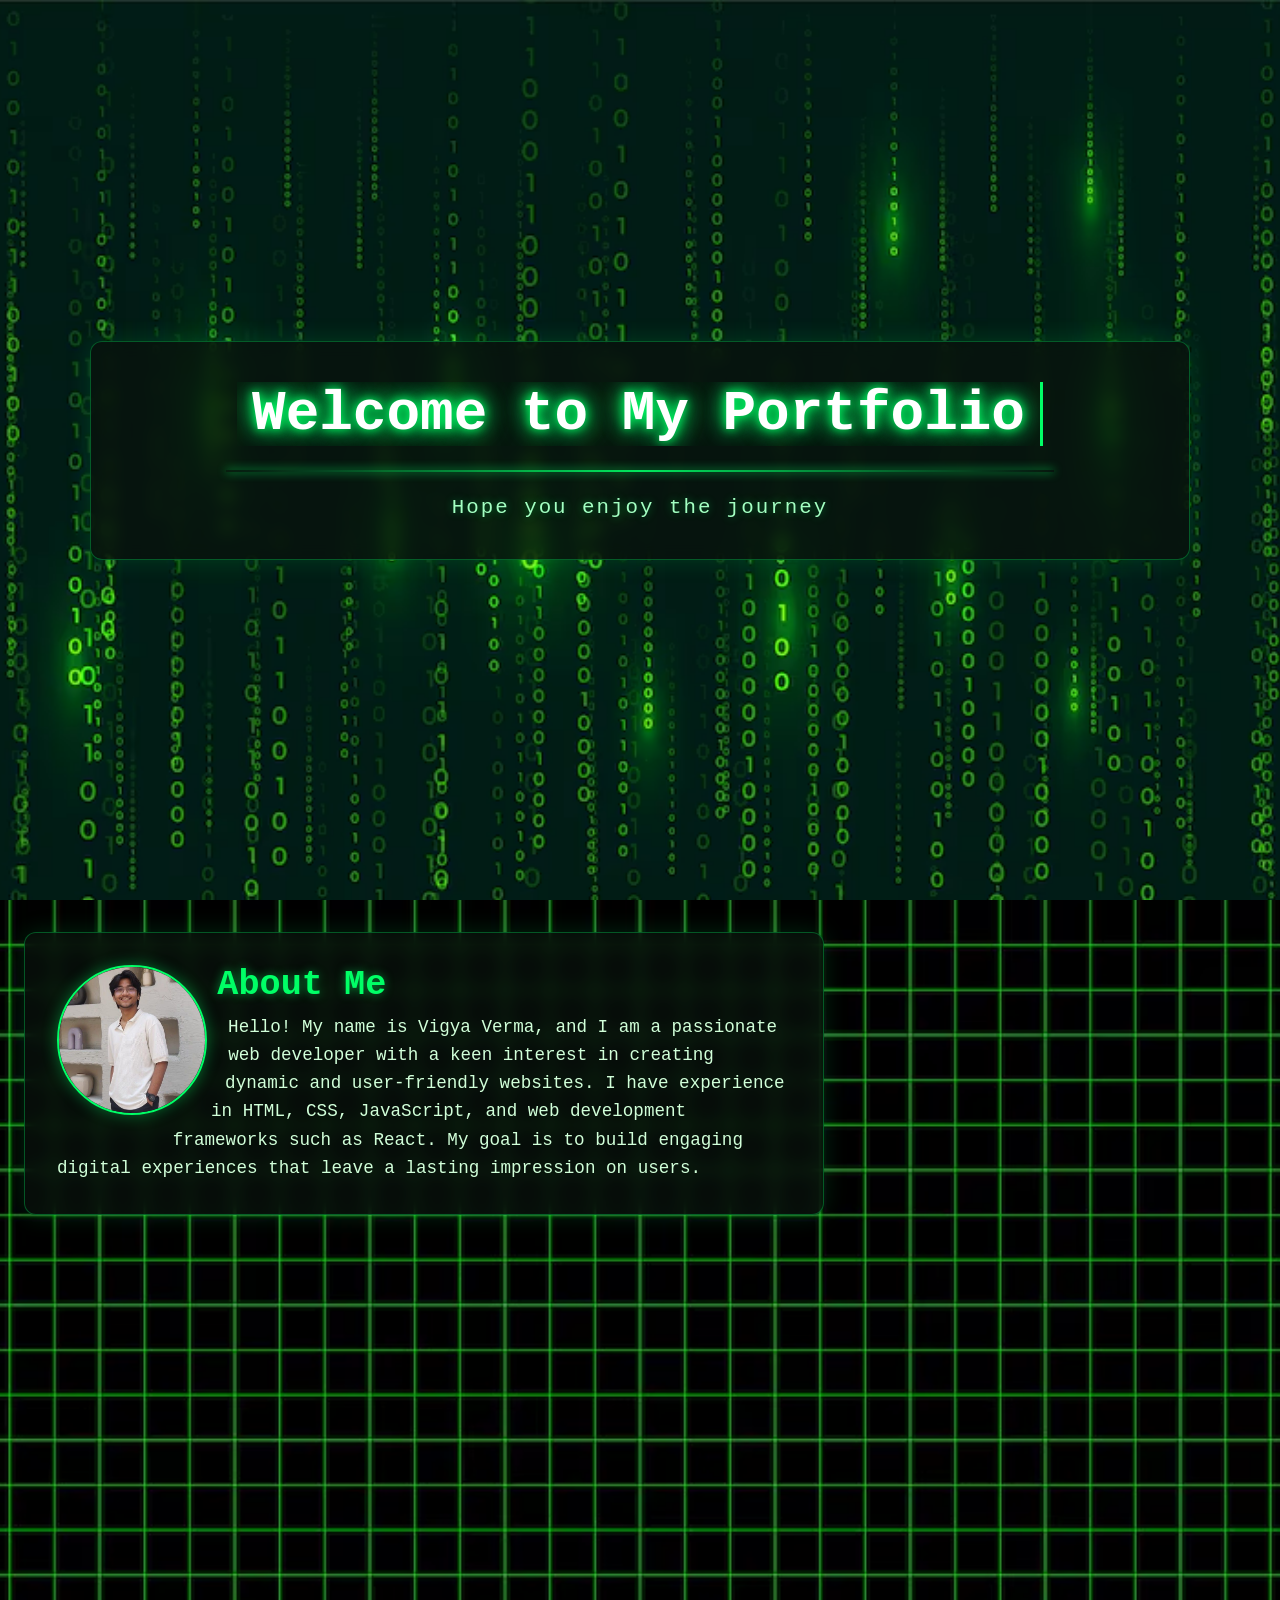
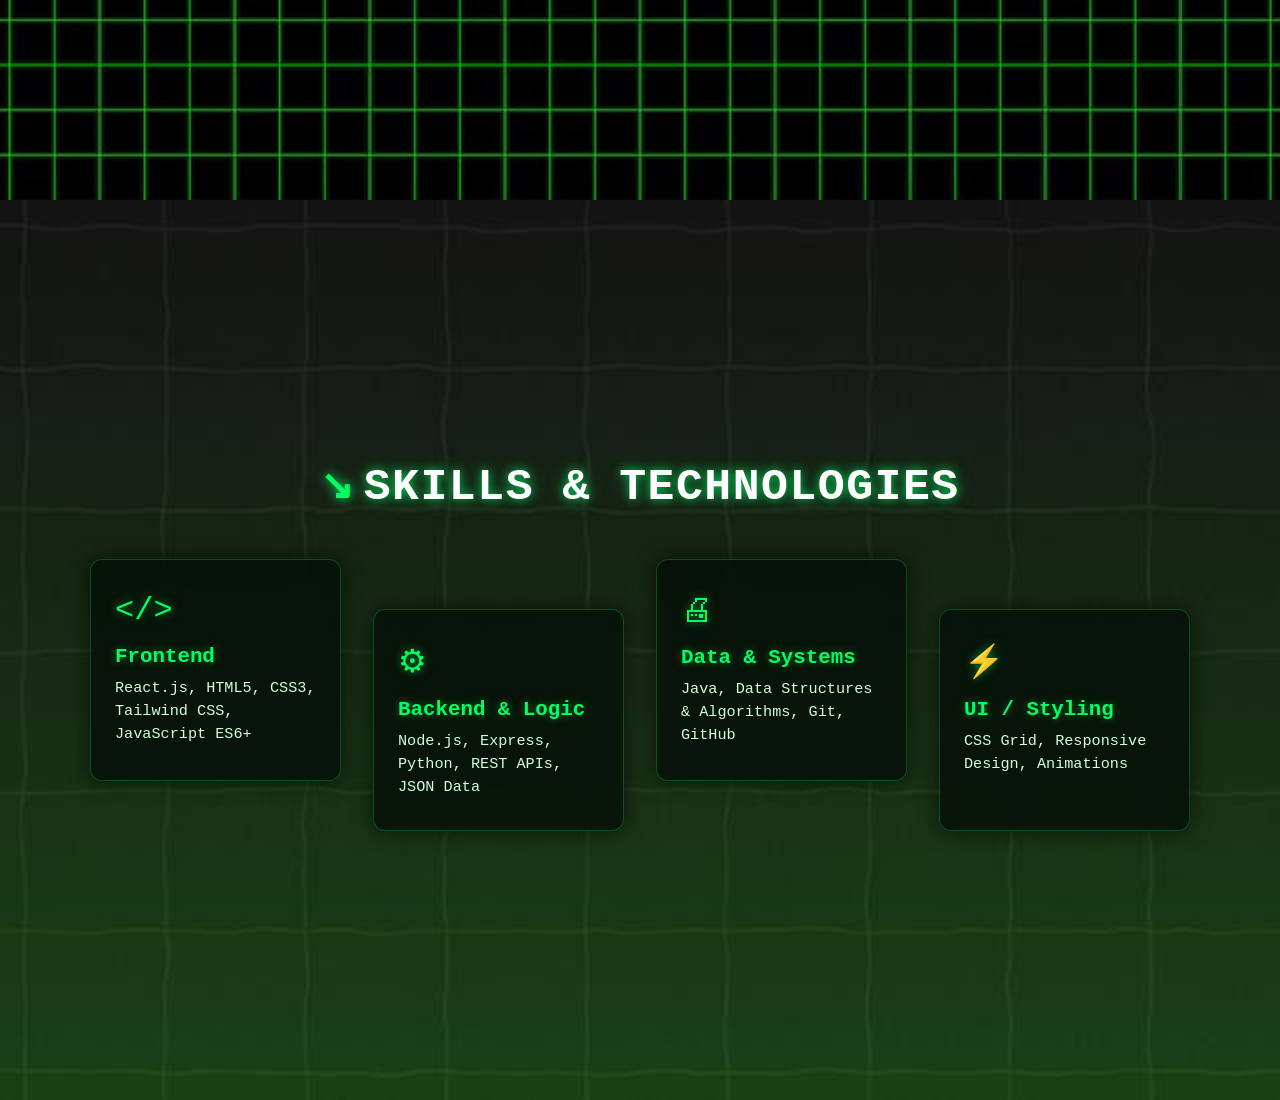
==== index.html @ 463a9dcf "Stage 1 Deploy" ====
<!doctype html>
<html lang="en">
  <head>
    <meta charset="UTF-8" />
    <meta name="viewport" content="width=device-width, initial-scale=1.0" />
    <title>My Portfolio</title>
    <link rel="stylesheet" href="portfolio.css" />
  </head>
  <body>
    <section id="start" class="hero-background">
      <div class="hero-card">
        <h1><span>Welcome to My Portfolio</span></h1>
        <div class="divider-line"></div>
        <p class="hero-subtitle">Hope you enjoy the journey</p>
      </div>
    </section>

    <section class="Intro">
      <div class="intro-card">
        <img src="profile.jpg" alt="Profile Picture" class="intro-img" />

        <div class="intro-content">
          <h2>About Me</h2>
          <p>
            Hello! My name is Vigya Verma, and I am a passionate web developer
            with a keen interest in creating dynamic and user-friendly websites.
            I have experience in HTML, CSS, JavaScript, and web development
            frameworks such as React. My goal is to build engaging digital
            experiences that leave a lasting impression on users.
          </p>
        </div>

      </div>
    </section>

    <section class="skills">
      <div class="skills-header">
        <h2 class="terminal-title">Skills & Technologies</h2>
      </div>

      <div class="skills-grid">
        <div class="skill-card card-up">
          <div class="card-icon">&lt;/&gt;</div>
          <h3>Frontend</h3>
          <p>React.js, HTML5, CSS3, Tailwind CSS, JavaScript ES6+</p>
        </div>

        <div class="skill-card card-down">
          <div class="card-icon">&#9881;</div>
          <h3>Backend & Logic</h3>
          <p>Node.js, Express, Python, REST APIs, JSON Data</p>
        </div>

        <div class="skill-card card-up">
          <div class="card-icon">&#128424;</div>
          <h3>Data & Systems</h3>
          <p>Java, Data Structures & Algorithms, Git, GitHub</p>
        </div>

        <div class="skill-card card-down">
          <div class="card-icon">&#9889;</div>
          <h3>UI / Styling</h3>
          <p>CSS Grid, Responsive Design, Animations</p>
        </div>
      </div>
    </section>
  </body>
</html>
---- portfolio.css ----
* {
  margin: 0;
  padding: 0;
  box-sizing: border-box;
}

.hero-background{
  background-image: url("bg.avif");
  background-repeat: no-repeat;
  background-position: center center;
  background-size: cover;
  width: 100%;
  min-height: 100vh;
  display: flex;
  justify-content: center; 
  align-items: center; 
  text-align: center;
  padding: 0 1.5rem;
}


.hero-card {
  font-family: 'Courier New', Courier, monospace;
  background: rgba(8, 18, 12, 0.75);
  backdrop-filter: blur(8px);
  -webkit-backdrop-filter: blur(8px);
  
  padding: 2.5rem 2rem;
  border-radius: 12px;
  border: 1px solid rgba(0, 255, 102, 0.3);
  box-shadow: 0 0 25px rgba(0, 255, 102, 0.15);

  width: 100%;
  max-width: 1100px;
  
  display: flex;
  flex-direction: column;
  align-items: center;
}


.hero-card h1 {
  font-size: clamp(1.2rem, 4.5vw, 3.5rem);
  display: flex;
  justify-content: center;
  width: 100%;
}

.hero-card h1 span {
  color: #ffffff;
  text-shadow: 
    0 0 10px #00ff66,
    0 0 20px #00ff66,
    0 0 30px #00cc55;

  display: inline-block;
  white-space: nowrap;
  overflow: hidden;
  
  width: 24ch;
  animation: type 3s steps(24) forwards,
             blink 0.75s step-end infinite;
  border-right: 3px solid #00ff66;
}

.divider-line {
  width: 80%;
  height: 2px;
  margin: 1.5rem 0;
  background: linear-gradient(
    90deg, 
    transparent, 
    rgba(0, 255, 102, 0.9), 
    transparent
  );
  box-shadow: 0 0 10px #00ff66;
}


.hero-subtitle {
  color: #a3ffc2;
  font-size: clamp(0.9rem, 2vw, 1.3rem);
  letter-spacing: 2px;
  text-shadow: 0 0 8px rgba(0, 255, 102, 0.4);
}


@keyframes type {
  from { width: 0; }
}

@keyframes blink {
  from, to { border-color: transparent; }
  50% { border-color: #00ff66; }
}

.Intro {
  width: 100%;
  min-height: 100vh;
  padding: 2rem 1.5rem;

  background-image: url("bg2.avif"); 
  background-repeat: no-repeat;
  background-position: center center;
  background-size: cover;

  display: flex;
  justify-content: flex-start; 
  align-items: flex-start;
}


.intro-card {
  font-family: 'Courier New', Courier, monospace;
  background: rgba(8, 18, 12, 0.75);
  backdrop-filter: blur(8px);
  -webkit-backdrop-filter: blur(8px);
  
  padding: 2rem;
  border-radius: 12px;
  border: 1px solid rgba(0, 255, 102, 0.3);
  box-shadow: 0 0 25px rgba(0, 255, 102, 0.15);
  
  max-width: 800px;
  width: 100%;
  color: #ffffff;


  animation: slideFromLeft linear forwards;
  animation-timeline: view();
  animation-range: entry 10% cover 40%; 
}


@keyframes slideFromLeft {
  0% {
    opacity: 0;
    transform: translateX(-100vw);
    filter: blur(6px);
  }
  100% {
    opacity: 1;
    transform: translateX(0);
    filter: blur(0);
  }
}

.intro-img {
  float: left;
  width: 150px;
  height: 150px;
  border-radius: 50%;
  object-fit: cover;
  shape-outside: circle(50%);
  margin-right: 1.5rem;
  margin-bottom: 0.8rem;

  border: 2px solid #00ff66;
  box-shadow: 0 0 15px rgba(0, 255, 102, 0.4);

  animation: popInImage linear forwards;
  animation-timeline: view();
  animation-range: entry 20% cover 45%;
}

.intro-content h2 {
  color: #00ff66;
  font-size: clamp(1.4rem, 3vw, 2.2rem);
  margin-bottom: 0.5rem;
  text-shadow: 0 0 10px rgba(0, 255, 102, 0.5);
}

.intro-content p {
  color: #d1ffd9;
  font-size: clamp(0.95rem, 1.8vw, 1.1rem);
  line-height: 1.6;
}

.intro-card::after {
  content: "";
  display: table;
  clear: both;
}

@keyframes popInImage {
  0% {
    opacity: 0;
    transform: scale(0.5) translateY(-20px);
    filter: blur(4px);
  }
  100% {
    opacity: 1;
    transform: scale(1) translateY(0);
    filter: blur(0);
  }
}


.skills {
  width: 100%;
  min-height: 100vh;
  padding: 2rem 2rem;

  background-image: url("bg3.jpg"); 
  background-repeat: no-repeat;
  background-position: center center;
  background-size: cover;

  display: flex;
  flex-direction: column;
  align-items: center;
  justify-content: center;
}


.skills-header {
  margin-bottom: 4rem;
  text-align: center;
  position: relative;
}

.terminal-title {
  font-family: 'Courier New', Courier, monospace;
  font-size: clamp(1.8rem, 4vw, 2.8rem);
  font-weight: 700;
  color: #ffffff;
  letter-spacing: 1.5px;
  text-transform: uppercase;
  margin: 0 0 0.5rem 0;

  
  text-shadow: 
    0 0 10px rgba(0, 255, 102, 0.7),
    0 0 20px rgba(0, 255, 102, 0.3);

  display: inline-flex;
  align-items: center;
  gap: 0.5rem;
}


.terminal-title::before {
  content: "\2198"; /* South East Arrow */
  color: #00ff66;
  font-size: 0.9em;
  display: inline-block;
  text-shadow: 0 0 12px #00ff66;

  animation: pulseDiagonal 2s ease-in-out infinite alternate;
}

/* Green Shell Prompt Bracket (>) */
.terminal-prompt {
  color: #00ff66;
  text-shadow: 0 0 8px #00ff66;
}

/* Blinking Terminal Underscore Cursor */
.terminal-cursor {
  color: #00ff66;
  font-weight: 900;
  animation: blinkCursor 0.8s infinite steps(2, start);
  text-shadow: 0 0 8px #00ff66;
}


.terminal-subtitle {
  font-family: 'Courier New', Courier, monospace;
  font-size: clamp(0.85rem, 1.5vw, 1rem);
  color: rgba(0, 255, 102, 0.7);
  letter-spacing: 2px;
  margin: 0;
  text-transform: uppercase;
}


@keyframes pulseDiagonal {
  0% {
    transform: translate(0, 0);
    opacity: 0.7;
  }
  100% {
    transform: translate(4px, 4px);
    opacity: 1;
    text-shadow: 0 0 16px #00ff66;
  }
}

@keyframes blinkCursor {
  0%, 100% {
    opacity: 1;
  }
  50% {
    opacity: 0;
  }
}

.skills-grid {
  display: grid;
  grid-template-columns: repeat(auto-fit, minmax(220px, 1fr));
  gap: 2rem;
  max-width: 1100px;
  width: 100%;
  padding-bottom: 2rem;
}

.skill-card {
  font-family: 'Courier New', Courier, monospace;
  background: rgba(5, 15, 8, 0.82); 
  backdrop-filter: blur(10px);

  padding: 2rem 1.5rem;
  border-radius: 12px;
  border: 1px solid rgba(0, 255, 102, 0.25);
  box-shadow: 0 0 20px rgba(0, 0, 0, 0.6);

  color: #ffffff;
  display: flex;
  flex-direction: column;
  align-items: flex-start;
  position: relative;
  overflow: hidden;

  animation: cardScrollPhase linear both;
  animation-timeline: view();
  animation-range: entry 0% exit 100%;
}

@keyframes cardScrollPhase {
  
  0% {
    opacity: 0;
    transform: scale(0.8) translateY(80px);
    filter: blur(8px);
  }
  20% {
    opacity: 1;
    transform: scale(1) translateY(0);
    filter: blur(0);
  }

  80% {
    opacity: 1;
    transform: scale(1) translateY(0);
    filter: blur(0);
  }

  
  100% {
    opacity: 0;
    transform: scale(0.85) translateY(-60px);
    filter: blur(6px);
  }
}

.card-icon {
  font-size: 2rem;
  color: #00ff66;
  margin-bottom: 1rem;
  text-shadow: 0 0 10px rgba(0, 255, 102, 0.5);
}

.skill-card h3 {
  color: #00ff66;
  font-size: 1.3rem;
  margin-bottom: 0.6rem;
  text-shadow: 0 0 8px rgba(0, 255, 102, 0.4);
}

.skill-card p {
  color: #d1ffd9;
  font-size: 0.95rem;
  line-height: 1.5;
}

@media (min-width: 768px) {
  .card-up {
    transform: translateY(-25px);
  }

  .card-down {
    transform: translateY(25px);
  }

  .skill-card.card-up:hover {
    transform: translateY(-35px) scale(1.03);
  }

  .skill-card.card-down:hover {
    transform: translateY(15px) scale(1.03);
  }
}


@media (max-width: 767px) {
  .skill-card:hover {
    transform: translateY(-8px) scale(1.02);
  }
}

.skill-card:hover {
  background: rgba(10, 26, 15, 0.92);
  border-color: #00ff66;
  box-shadow: 
    0 0 30px rgba(0, 255, 102, 0.4),
    inset 0 0 15px rgba(0, 255, 102, 0.15);
}

.skill-card::before {
  content: "";
  position: absolute;
  top: 0;
  left: 0;
  width: 100%;
  height: 3px;
  background: linear-gradient(90deg, transparent, #00ff66, transparent);
  opacity: 0;
  transition: opacity 0.4s ease;
}

.skill-card:hover::before {
  opacity: 1;
}
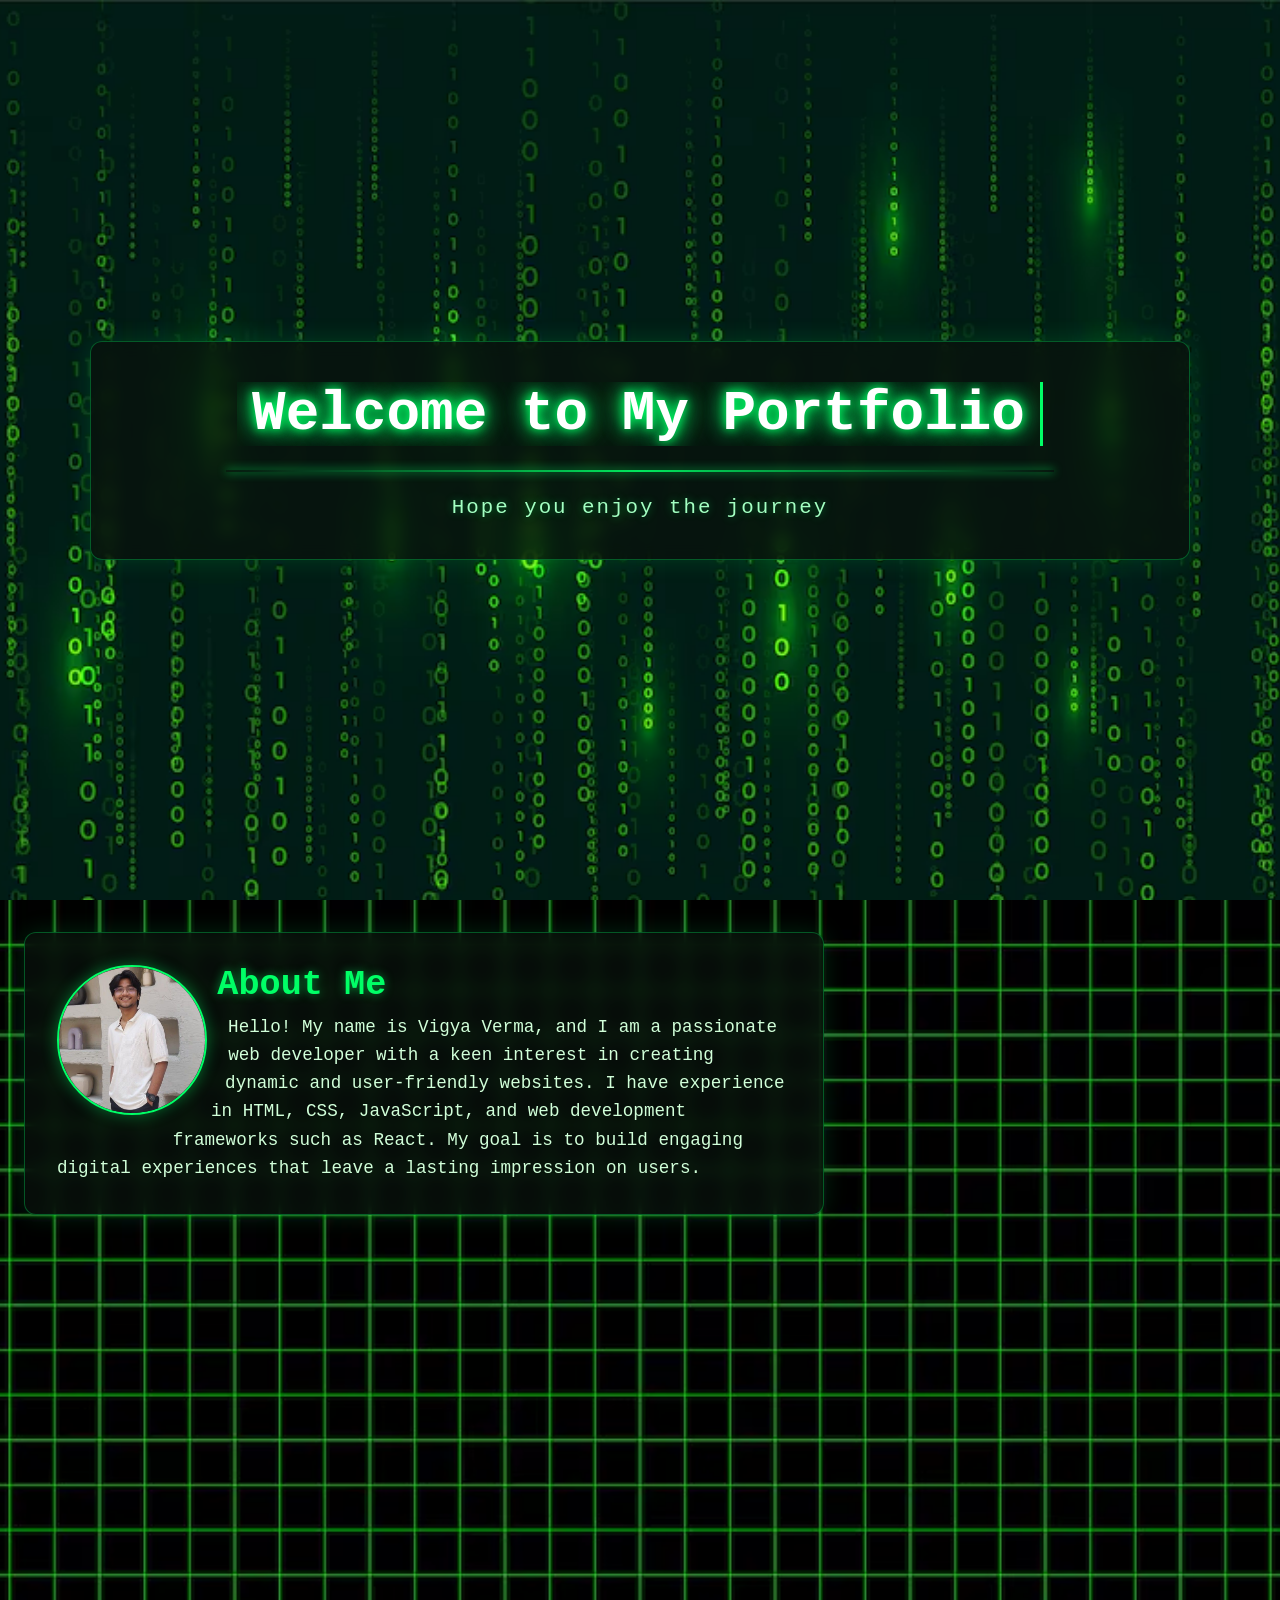
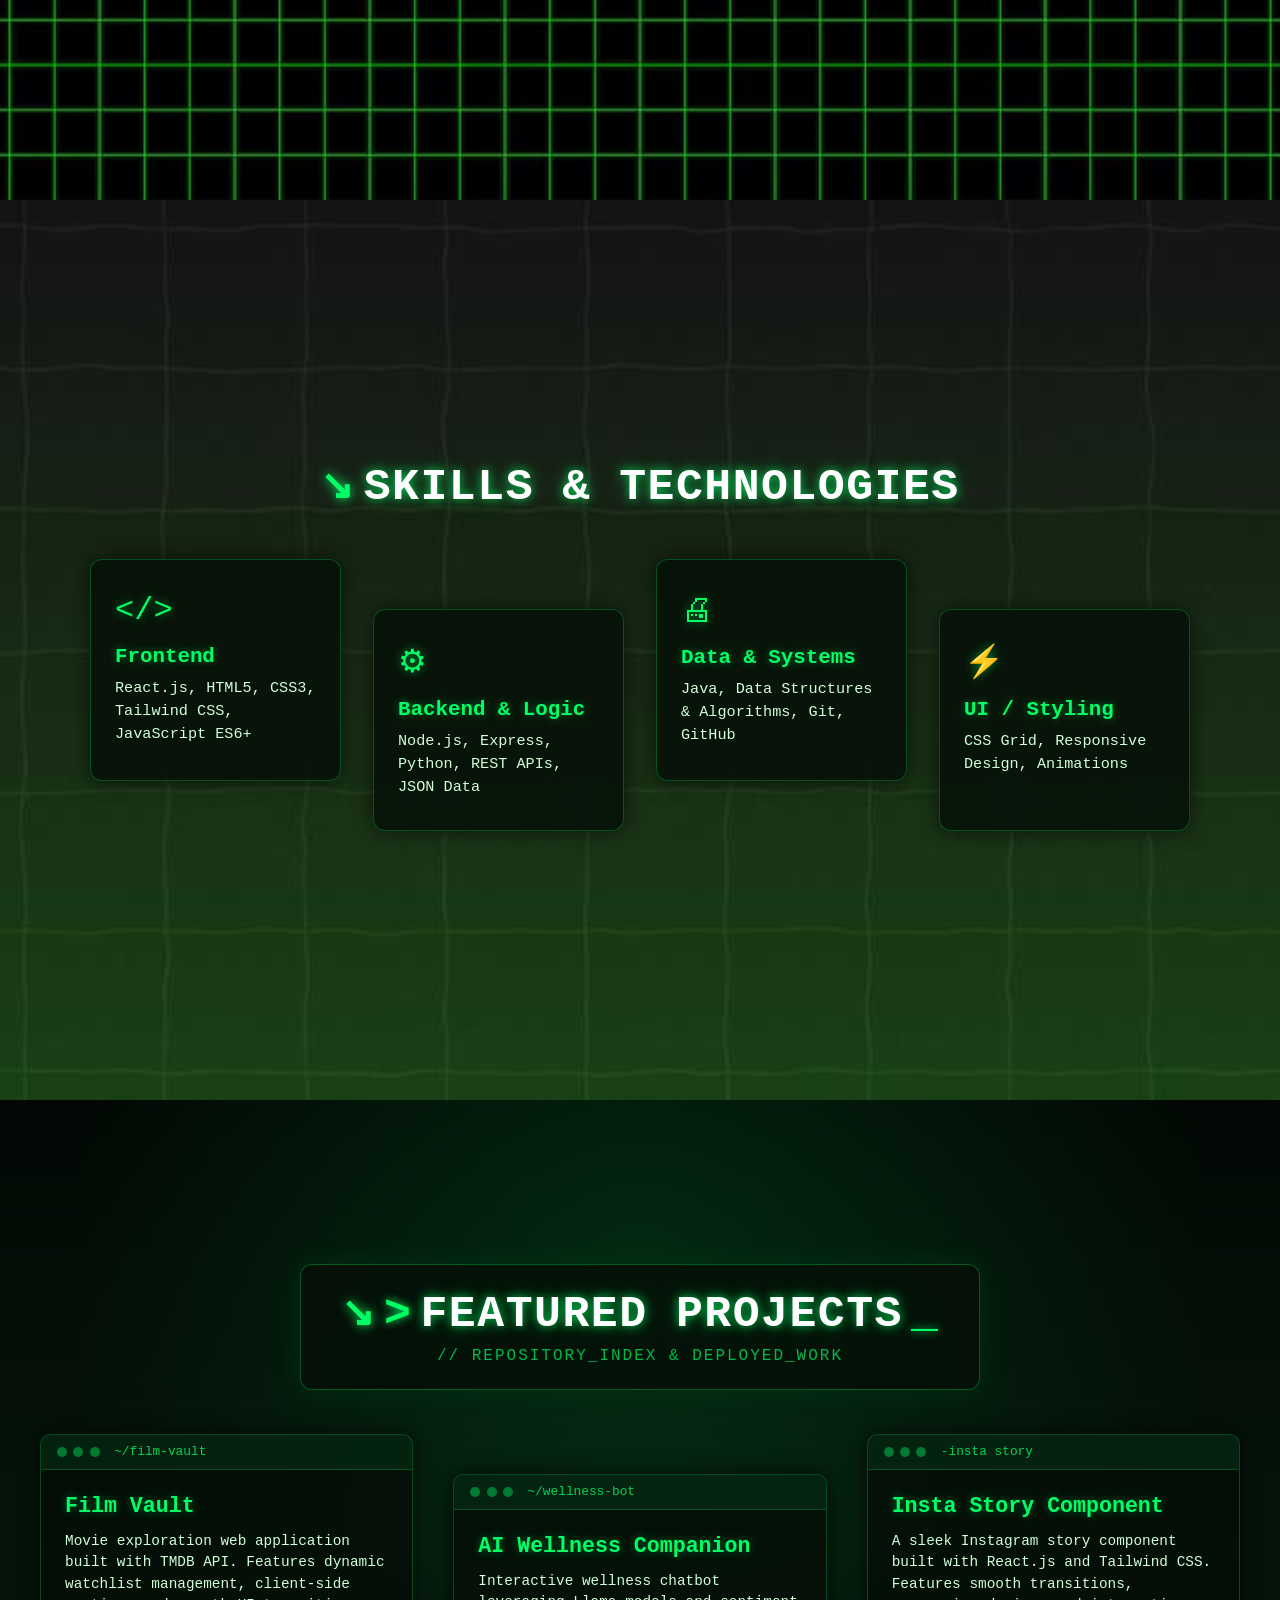
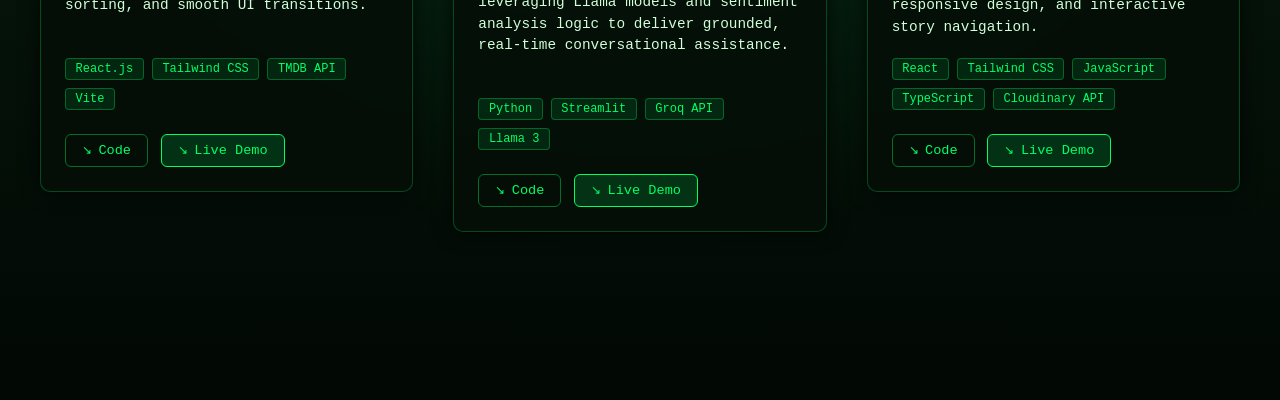
==== commit 407d5cf5: "Projects" ====
--- a/index.html
+++ b/index.html
@@ -29,7 +29,6 @@
             experiences that leave a lasting impression on users.
           </p>
         </div>
-
       </div>
     </section>
 
@@ -64,5 +63,132 @@
         </div>
       </div>
     </section>
+
+    <section class="projects">
+      <div class="projects-header">
+        <div class="projects-header-card">
+          <h2 class="terminal-title">
+            <span class="terminal-prompt">&gt;</span> Featured Projects<span
+              class="terminal-cursor"
+              >_</span
+            >
+          </h2>
+          <p class="terminal-subtitle">
+            // REPOSITORY_INDEX &amp; DEPLOYED_WORK
+          </p>
+        </div>
+      </div>
+
+      <div class="projects-grid">
+        <!-- Project 1 (Up) -->
+        <article class="project-card card-up">
+          <div class="project-header-bar">
+            <span class="project-dot"></span>
+            <span class="project-dot"></span>
+            <span class="project-dot"></span>
+            <span class="project-path">~/film-vault</span>
+          </div>
+          <div class="project-body">
+            <h3 class="project-title">Film Vault</h3>
+            <p class="project-desc">
+              Movie exploration web application built with TMDB API. Features
+              dynamic watchlist management, client-side sorting, and smooth UI
+              transitions.
+            </p>
+            <div class="project-tags">
+              <span class="tag">React.js</span>
+              <span class="tag">Tailwind CSS</span>
+              <span class="tag">TMDB API</span>
+              <span class="tag">Vite</span>
+            </div>
+            <div class="project-links">
+              <a
+                href="https://github.com/Coder240807/Film-Vault"
+                target="_blank"
+                class="project-btn"
+              >
+                <span class="btn-arrow">&searr;</span> Code
+              </a>
+              <a href=" https://film-vault-o3f7luoq0-alphas-projects-fce1fc7d.vercel.app/" target="_blank" class="project-btn primary">
+                <span class="btn-arrow">&searr;</span> Live Demo
+              </a>
+            </div>
+          </div>
+        </article>
+
+        
+        <article class="project-card card-down">
+          <div class="project-header-bar">
+            <span class="project-dot"></span>
+            <span class="project-dot"></span>
+            <span class="project-dot"></span>
+            <span class="project-path">~/wellness-bot</span>
+          </div>
+          <div class="project-body">
+            <h3 class="project-title">AI Wellness Companion</h3>
+            <p class="project-desc">
+              Interactive wellness chatbot leveraging Llama models and sentiment
+              analysis logic to deliver grounded, real-time conversational
+              assistance.
+            </p>
+            <div class="project-tags">
+              <span class="tag">Python</span>
+              <span class="tag">Streamlit</span>
+              <span class="tag">Groq API</span>
+              <span class="tag">Llama 3</span>
+            </div>
+            <div class="project-links">
+              <a
+                href="https://github.com/Coder240807"
+                target="_blank"
+                class="project-btn"
+              >
+                <span class="btn-arrow">&searr;</span> Code
+              </a>
+              <a href=" https://student-wellness-bot-app.streamlit.app/" target="_blank" class="project-btn primary">
+                <span class="btn-arrow">&searr;</span> Live Demo
+              </a>
+            </div>
+          </div>
+        </article>
+
+       
+        <article class="project-card card-up">
+          <div class="project-header-bar">
+            <span class="project-dot"></span>
+            <span class="project-dot"></span>
+            <span class="project-dot"></span>
+            <span class="project-path">-insta story </span>
+          </div>
+          <div class="project-body">
+            <h3 class="project-title">Insta Story Component</h3>
+            <p class="project-desc">
+              A sleek Instagram story component built with React.js and Tailwind
+              CSS. Features smooth transitions, responsive design, and
+              interactive story navigation.
+            </p>
+            <div class="project-tags">
+              <span class="tag">React</span>
+              <span class="tag">Tailwind CSS</span>
+              <span class="tag">JavaScript</span>
+              <span class="tag">TypeScript</span>
+              <span class="tag">Cloudinary API</span>
+            </div>
+            <div class="project-links">
+              <a
+                href="https://github.com/Coder240807/Insta-Story"
+                target="_blank"
+                class="project-btn"
+              >
+                <span class="btn-arrow">&searr;</span> Code
+              </a>
+              <a href="https://insta-story-by-vigya.vercel.app/" target="_blank" class="project-btn primary">
+                <span class="btn-arrow">&searr;</span> Live Demo
+              </a>
+            </div>
+          </div>
+        </article>
+      </div>
+    </section>
   </body>
 </html>
--- a/portfolio.css
+++ b/portfolio.css
@@ -240,7 +240,7 @@
 
 
 .terminal-title::before {
-  content: "\2198"; /* South East Arrow */
+  content: "\2198"; 
   color: #00ff66;
   font-size: 0.9em;
   display: inline-block;
@@ -249,13 +249,13 @@
   animation: pulseDiagonal 2s ease-in-out infinite alternate;
 }
 
-/* Green Shell Prompt Bracket (>) */
+
 .terminal-prompt {
   color: #00ff66;
   text-shadow: 0 0 8px #00ff66;
 }
 
-/* Blinking Terminal Underscore Cursor */
+
 .terminal-cursor {
   color: #00ff66;
   font-weight: 900;
@@ -392,7 +392,7 @@
 }
 
 
-@media (max-width: 767px) {
+@media (max-width: 768px) {
   .skill-card:hover {
     transform: translateY(-8px) scale(1.02);
   }
@@ -420,4 +420,223 @@
 
 .skill-card:hover::before {
   opacity: 1;
-}+}
+
+
+.projects {
+  width: 100%;
+  min-height: 100vh;
+  padding: 5rem 2rem 4rem 2rem;
+
+  background: 
+    radial-gradient(circle at 50% 20%, rgba(0, 255, 102, 0.12) 0%, transparent 60%),
+    linear-gradient(180deg, #020804 0%, #05140a 50%, #020804 100%);
+  
+  display: flex;
+  flex-direction: column;
+  align-items: center;
+  justify-content: center;
+}
+
+.projects-header {
+  margin-bottom: 4rem;
+  text-align: center;
+  display: flex;
+  justify-content: center;
+  width: 100%;
+}
+
+.projects-header-card {
+  font-family: 'Courier New', Courier, monospace;
+  background: rgba(5, 15, 8, 0.82); 
+  backdrop-filter: blur(10px);
+  -webkit-backdrop-filter: blur(10px);
+
+  padding: 1.5rem 2.5rem;
+  border-radius: 12px;
+  border: 1px solid rgba(0, 255, 102, 0.3);
+  box-shadow: 
+    0 0 25px rgba(0, 255, 102, 0.15),
+    0 0 20px rgba(0, 0, 0, 0.6);
+
+  display: inline-flex;
+  flex-direction: column;
+  align-items: center;
+  position: relative;
+  overflow: hidden;
+
+  /* Scroll-Driven Animation */
+  animation: headerScrollPhase linear both;
+  animation-timeline: view();
+  animation-range: entry 0% exit 100%;
+}
+
+/* --- PROJECTS GRID LAYOUT --- */
+.projects-grid {
+  display: grid;
+  grid-template-columns: repeat(auto-fit, minmax(300px, 1fr));
+  gap: 2.5rem;
+  max-width: 1200px;
+  width: 100%;
+  padding-bottom: 2.5rem;
+}
+
+/* --- PROJECT CARD BASE STYLES --- */
+.project-card {
+  font-family: 'Courier New', Courier, monospace;
+  background: rgba(5, 15, 8, 0.85);
+  backdrop-filter: blur(10px);
+  -webkit-backdrop-filter: blur(10px);
+
+  border-radius: 10px;
+  border: 1px solid rgba(0, 255, 102, 0.25);
+  box-shadow: 0 0 20px rgba(0, 0, 0, 0.7);
+
+  display: flex;
+  flex-direction: column;
+  overflow: hidden;
+
+  /* Scroll-Driven Entry/Exit Animation */
+  animation: cardScrollPhase linear both;
+  animation-timeline: view();
+  animation-range: entry 0% exit 100%;
+
+  transition: 
+    transform 0.4s cubic-bezier(0.16, 1, 0.3, 1),
+    border-color 0.4s ease,
+    box-shadow 0.4s ease;
+}
+
+/* Terminal Window Header Bar */
+.project-header-bar {
+  background: rgba(0, 255, 102, 0.08);
+  padding: 0.6rem 1rem;
+  border-bottom: 1px solid rgba(0, 255, 102, 0.2);
+  display: flex;
+  align-items: center;
+  gap: 0.4rem;
+}
+
+.project-dot {
+  width: 10px;
+  height: 10px;
+  border-radius: 50%;
+  background: rgba(0, 255, 102, 0.4);
+}
+
+.project-path {
+  margin-left: 0.5rem;
+  font-size: 0.8rem;
+  color: #00ff66;
+  opacity: 0.8;
+}
+
+/* Card Body Content */
+.project-body {
+  padding: 1.5rem;
+  display: flex;
+  flex-direction: column;
+  flex-grow: 1;
+}
+
+.project-title {
+  color: #00ff66;
+  font-size: 1.35rem;
+  margin: 0 0 0.8rem 0;
+  text-shadow: 0 0 8px rgba(0, 255, 102, 0.4);
+}
+
+.project-desc {
+  color: #d1ffd9;
+  font-size: 0.9rem;
+  line-height: 1.5;
+  margin: 0 0 1.2rem 0;
+  flex-grow: 1;
+}
+
+/* Tag Badges */
+.project-tags {
+  display: flex;
+  flex-wrap: wrap;
+  gap: 0.5rem;
+  margin-bottom: 1.5rem;
+}
+
+.tag {
+  font-size: 0.75rem;
+  padding: 0.2rem 0.6rem;
+  border-radius: 4px;
+  background: rgba(0, 255, 102, 0.1);
+  border: 1px solid rgba(0, 255, 102, 0.3);
+  color: #00ff66;
+}
+
+/* Action Buttons */
+.project-links {
+  display: flex;
+  gap: 0.8rem;
+}
+
+.project-btn {
+  text-decoration: none;
+  font-size: 0.85rem;
+  padding: 0.5rem 1rem;
+  border-radius: 6px;
+  border: 1px solid rgba(0, 255, 102, 0.4);
+  color: #00ff66;
+  background: transparent;
+  display: inline-flex;
+  align-items: center;
+  gap: 0.4rem;
+  transition: all 0.3s ease;
+}
+
+.project-btn:hover {
+  background: rgba(0, 255, 102, 0.2);
+  border-color: #00ff66;
+  box-shadow: 0 0 12px rgba(0, 255, 102, 0.4);
+  color: #ffffff;
+}
+
+.project-btn.primary {
+  background: rgba(0, 255, 102, 0.15);
+  border-color: #00ff66;
+}
+
+.project-btn.primary:hover {
+  background: #00ff66;
+  color: #050f08;
+  font-weight: 700;
+  box-shadow: 0 0 15px #00ff66;
+}
+
+.btn-arrow {
+  font-size: 0.9em;
+}
+
+/* --- STAGGERED LAYOUT & HOVER EFFECTS --- */
+@media (min-width: 768px) {
+  .projects-grid .card-up {
+    transform: translateY(-20px);
+  }
+
+  .projects-grid .card-down {
+    transform: translateY(20px);
+  }
+
+  .project-card.card-up:hover {
+    transform: translateY(-30px) scale(1.02);
+  }
+
+  .project-card.card-down:hover {
+    transform: translateY(10px) scale(1.02);
+  }
+}
+
+.project-card:hover {
+  background: rgba(10, 26, 15, 0.92);
+  border-color: #00ff66;
+  box-shadow: 
+    0 0 30px rgba(0, 255, 102, 0.35),
+    inset 0 0 15px rgba(0, 255, 102, 0.1);
+}
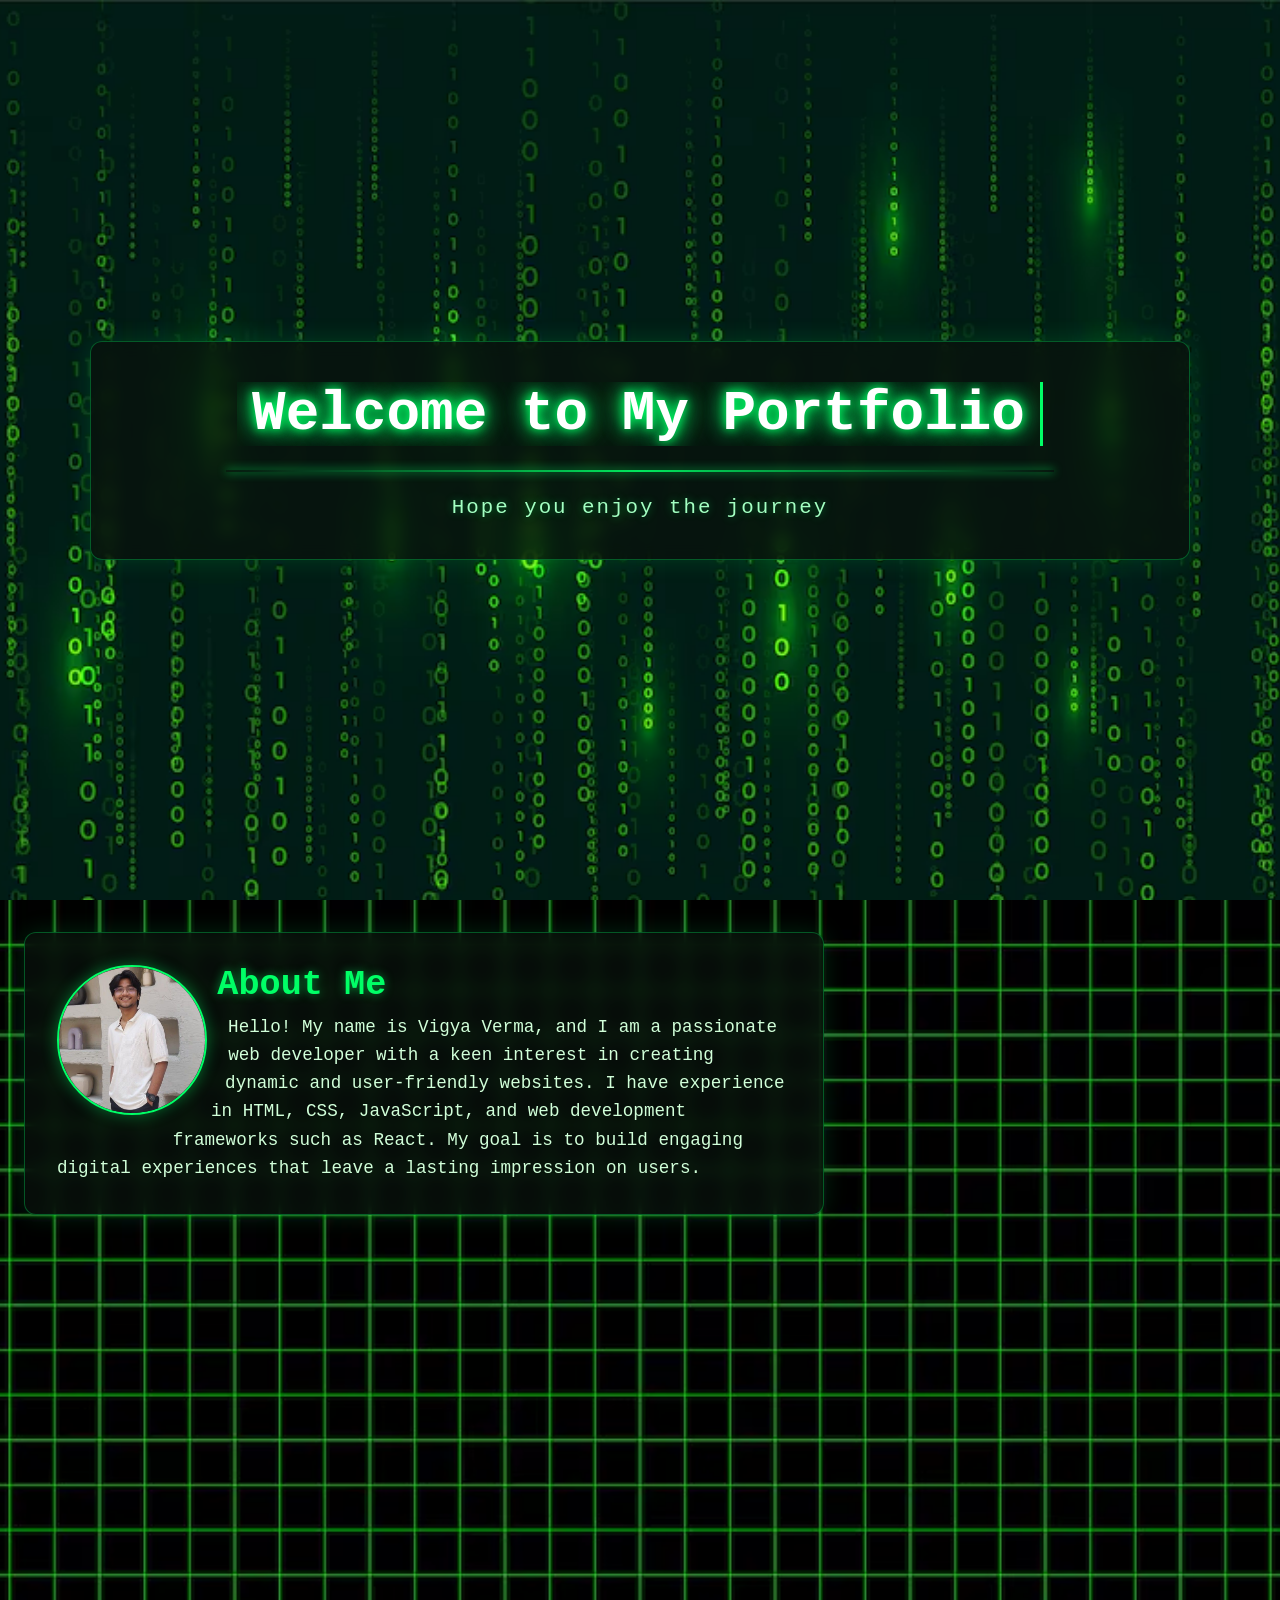
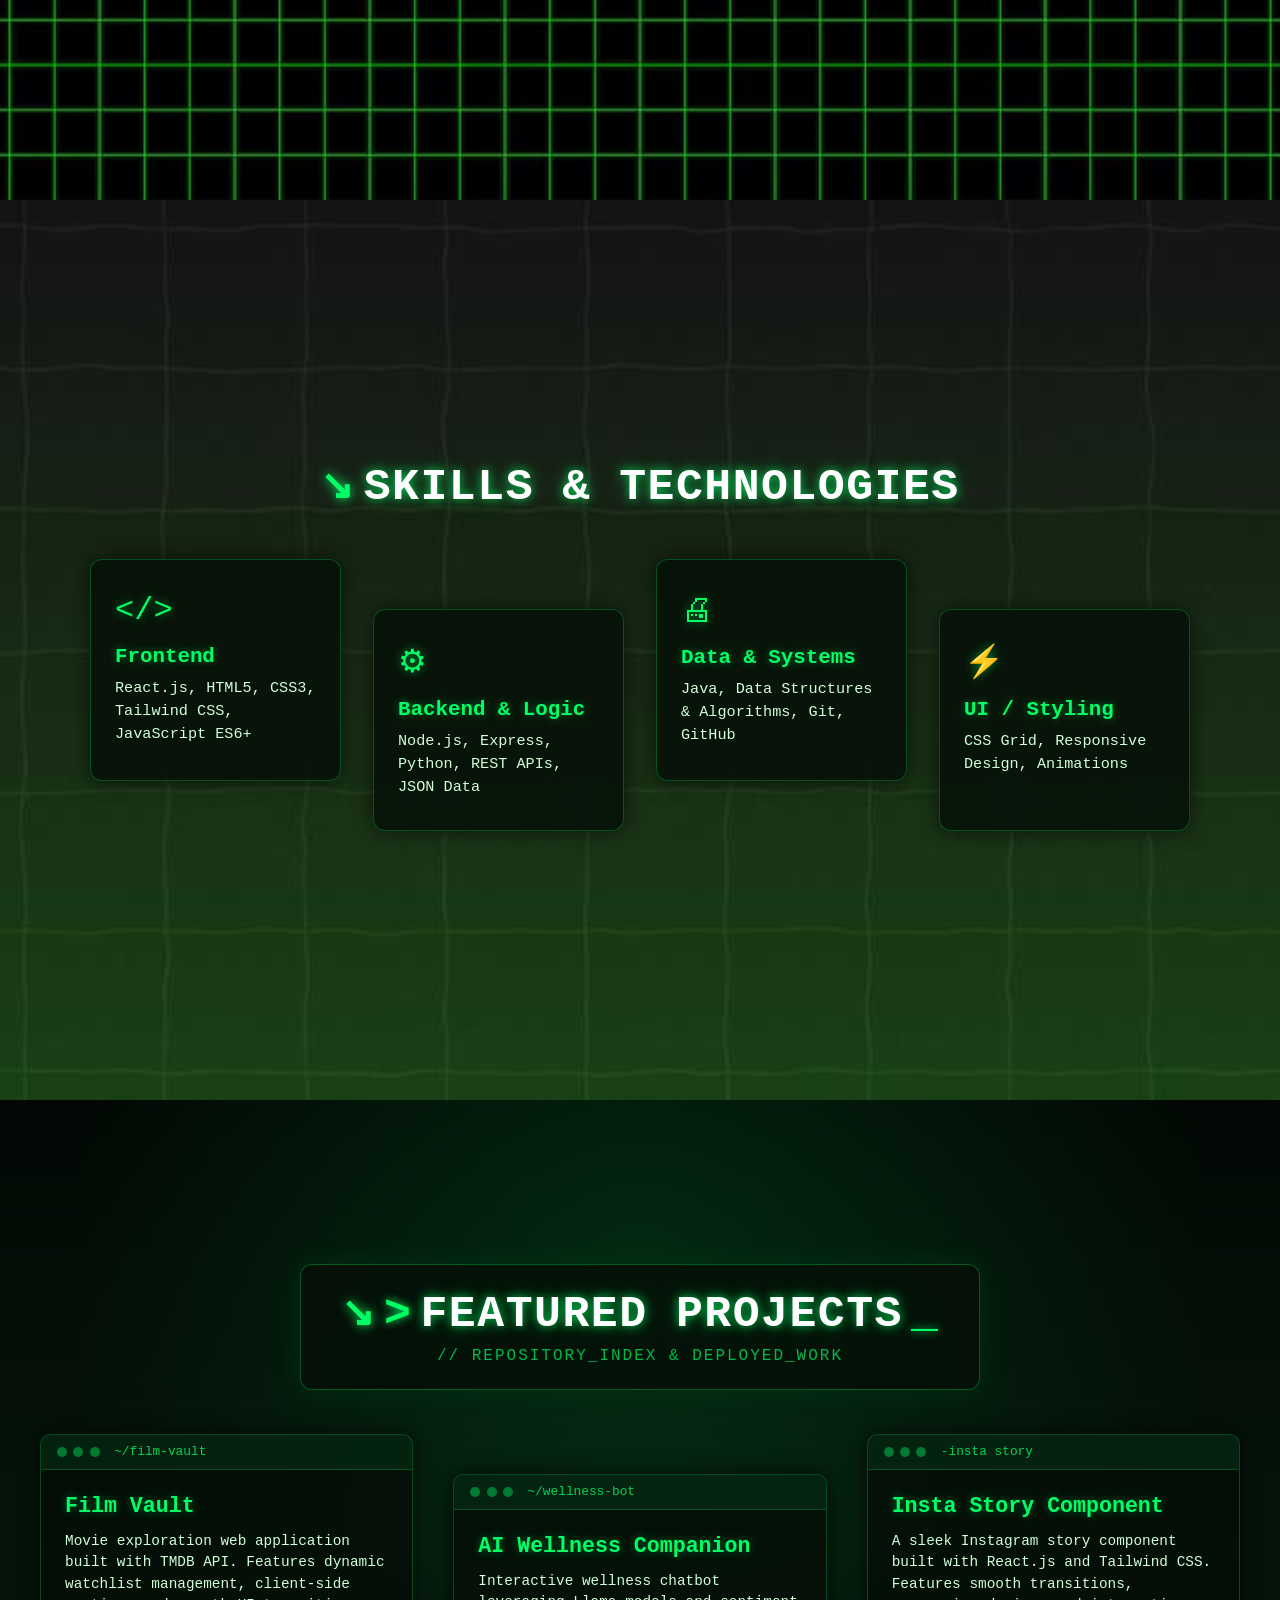
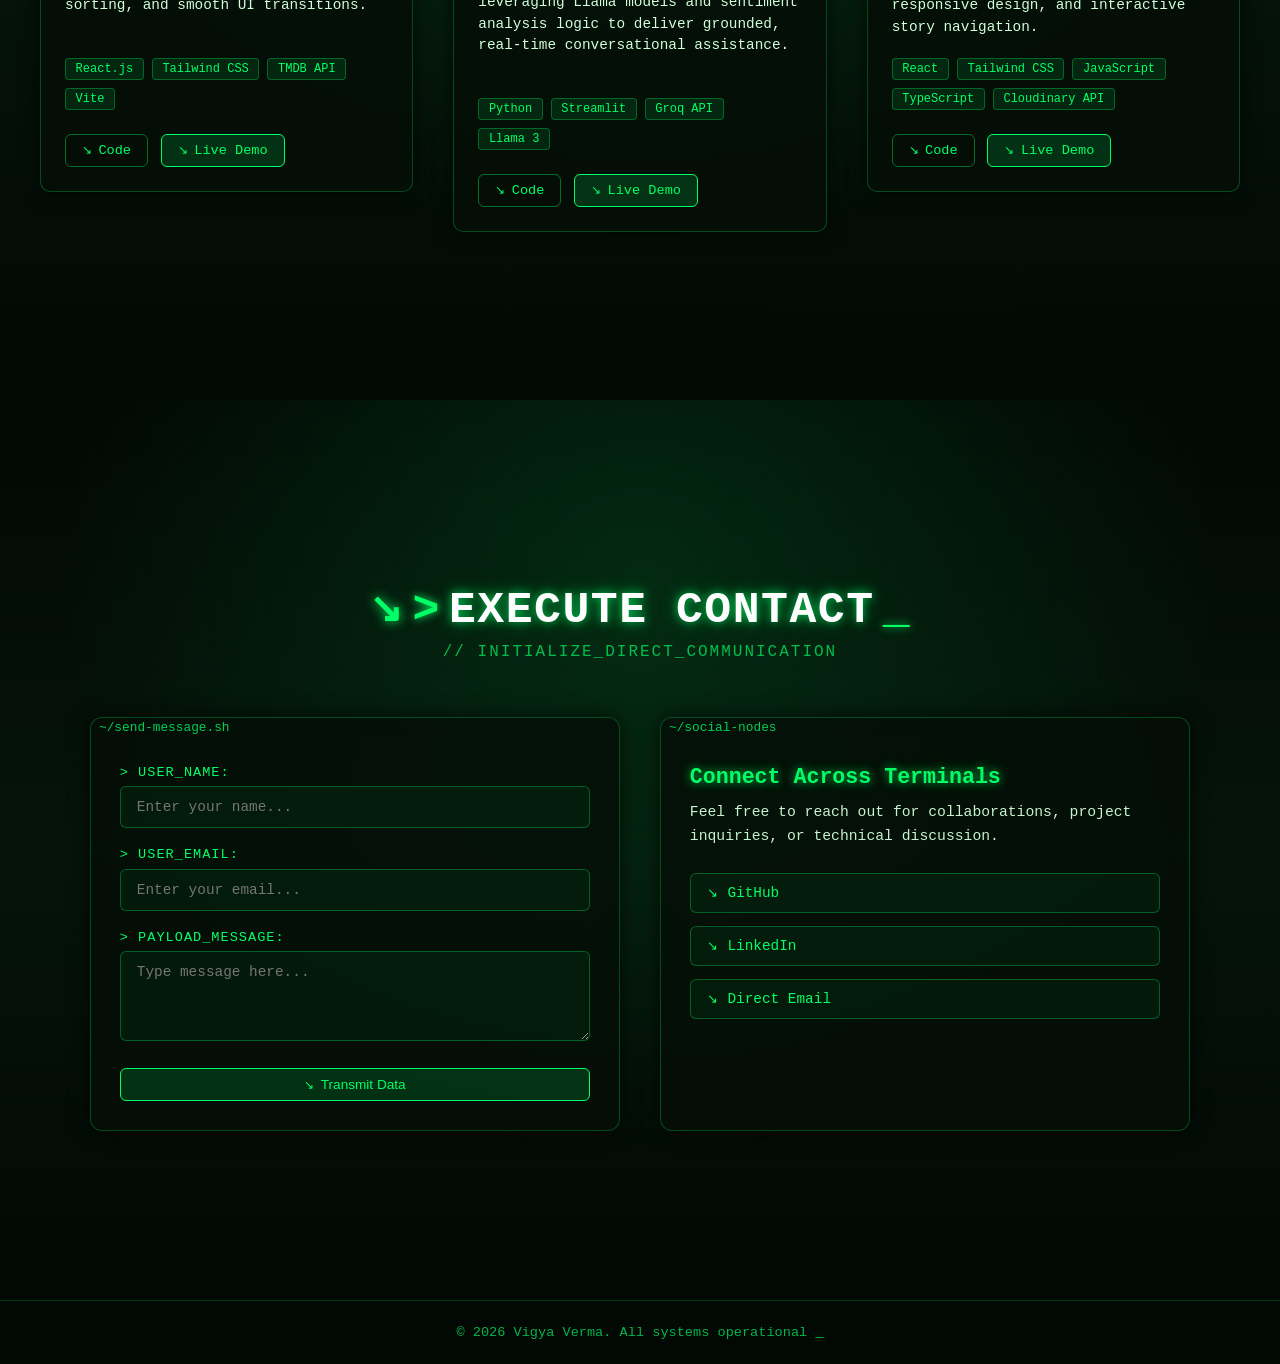
==== commit 689e1af9: "Contant Section and footer" ====
--- a/index.html
+++ b/index.html
@@ -80,7 +80,6 @@
       </div>
 
       <div class="projects-grid">
-        <!-- Project 1 (Up) -->
         <article class="project-card card-up">
           <div class="project-header-bar">
             <span class="project-dot"></span>
@@ -190,5 +189,76 @@
         </article>
       </div>
     </section>
+
+    <section class="contact">
+  <div class="contact-header">
+    <div class="contact-header-card">
+      <h2 class="terminal-title">
+        <span class="terminal-prompt">&gt;</span> Execute Contact<span class="terminal-cursor">_</span>
+      </h2>
+      <p class="terminal-subtitle">// INITIALIZE_DIRECT_COMMUNICATION</p>
+    </div>
+  </div>
+
+  <div class="contact-container">
+    <!-- Contact Form Card -->
+    <div class="contact-card">
+      <div class="terminal-header-bar">
+        <span class="project-dot"></span>
+        <span class="project-dot"></span>
+        <span class="project-dot"></span>
+        <span class="project-path">~/send-message.sh</span>
+      </div>
+      <form class="contact-form" action="https://formspree.io/f/YOUR_FORM_ID" method="POST">
+        <div class="input-group">
+          <label for="name">&gt; USER_NAME:</label>
+          <input type="text" id="name" name="name" placeholder="Enter your name..." required />
+        </div>
+        <div class="input-group">
+          <label for="email">&gt; USER_EMAIL:</label>
+          <input type="email" id="email" name="email" placeholder="Enter your email..." required />
+        </div>
+        <div class="input-group">
+          <label for="message">&gt; PAYLOAD_MESSAGE:</label>
+          <textarea id="message" name="message" rows="4" placeholder="Type message here..." required></textarea>
+        </div>
+        <button type="submit" class="project-btn primary submit-btn">
+          <span class="btn-arrow">&searr;</span> Transmit Data
+        </button>
+      </form>
+    </div>
+
+  
+    <div class="contact-card info-card">
+      <div class="terminal-header-bar">
+        <span class="project-dot"></span>
+        <span class="project-dot"></span>
+        <span class="project-dot"></span>
+        <span class="project-path">~/social-nodes</span>
+      </div>
+      <div class="info-body">
+        <h3>Connect Across Terminals</h3>
+        <p>Feel free to reach out for collaborations, project inquiries, or technical discussion.</p>
+        
+        <div class="social-links">
+          <a href="https://github.com/Coder240807" target="_blank" rel="noopener noreferrer" class="social-btn">
+            <span class="btn-arrow">&searr;</span> GitHub
+          </a>
+          <a href="https://www.linkedin.com/in/vigya-verma-60b6a9274/" target="_blank" rel="noopener noreferrer" class="social-btn">
+            <span class="btn-arrow">&searr;</span> LinkedIn
+          </a>
+          <a href="mailto:verma.vigya2007@gmail.com" class="social-btn">
+            <span class="btn-arrow">&searr;</span> Direct Email
+          </a>
+        </div>
+      </div>
+    </div>
+  </div>
+</section>
+
+
+<footer class="portfolio-footer">
+  <p>&copy; 2026 Vigya Verma. All systems operational <span class="terminal-cursor">_</span></p>
+</footer>
   </body>
 </html>
--- a/portfolio.css
+++ b/portfolio.css
@@ -114,7 +114,6 @@
   font-family: 'Courier New', Courier, monospace;
   background: rgba(8, 18, 12, 0.75);
   backdrop-filter: blur(8px);
-  -webkit-backdrop-filter: blur(8px);
   
   padding: 2rem;
   border-radius: 12px;
@@ -496,7 +495,7 @@
   flex-direction: column;
   overflow: hidden;
 
-  /* Scroll-Driven Entry/Exit Animation */
+  
   animation: cardScrollPhase linear both;
   animation-timeline: view();
   animation-range: entry 0% exit 100%;
@@ -507,7 +506,7 @@
     box-shadow 0.4s ease;
 }
 
-/* Terminal Window Header Bar */
+
 .project-header-bar {
   background: rgba(0, 255, 102, 0.08);
   padding: 0.6rem 1rem;
@@ -531,7 +530,7 @@
   opacity: 0.8;
 }
 
-/* Card Body Content */
+
 .project-body {
   padding: 1.5rem;
   display: flex;
@@ -554,7 +553,7 @@
   flex-grow: 1;
 }
 
-/* Tag Badges */
+
 .project-tags {
   display: flex;
   flex-wrap: wrap;
@@ -571,7 +570,7 @@
   color: #00ff66;
 }
 
-/* Action Buttons */
+
 .project-links {
   display: flex;
   gap: 0.8rem;
@@ -614,7 +613,7 @@
   font-size: 0.9em;
 }
 
-/* --- STAGGERED LAYOUT & HOVER EFFECTS --- */
+
 @media (min-width: 768px) {
   .projects-grid .card-up {
     transform: translateY(-20px);
@@ -640,3 +639,154 @@
     0 0 30px rgba(0, 255, 102, 0.35),
     inset 0 0 15px rgba(0, 255, 102, 0.1);
 }
+
+.contact {
+  width: 100%;
+  min-height: 100vh;
+  min-height: 100dvh;
+  padding: 5rem 2rem 4rem 2rem;
+
+  background: 
+    radial-gradient(circle at 50% 20%, rgba(0, 255, 102, 0.12) 0%, transparent 60%),
+    linear-gradient(180deg, #020804 0%, #05140a 50%, #020804 100%);
+
+  display: flex;
+  flex-direction: column;
+  align-items: center;
+  justify-content: center;
+}
+
+.contact-header {
+  margin-bottom: 3.5rem;
+  text-align: center;
+}
+
+
+.contact-container {
+  display: grid;
+  grid-template-columns: repeat(auto-fit, minmax(320px, 1fr));
+  gap: 2.5rem;
+  max-width: 1100px;
+  width: 100%;
+}
+
+.contact-card {
+  font-family: 'Courier New', Courier, monospace;
+  background: rgba(5, 15, 8, 0.85);
+  backdrop-filter: blur(10px);
+
+  border-radius: 12px;
+  border: 1px solid rgba(0, 255, 102, 0.25);
+  box-shadow: 0 0 20px rgba(0, 0, 0, 0.7);
+
+  overflow: hidden;
+
+ 
+  animation: cardScrollPhase linear both;
+  animation-timeline: view();
+  animation-range: entry 0% exit 100%;
+}
+
+/* --- CONTACT INFO BODY TYPOGRAPHY --- */
+.info-body h3 {
+  color: #00ff66;
+  font-family: 'Courier New', Courier, monospace;
+  font-size: 1.35rem;
+  margin: 0 0 0.8rem 0;
+
+  /* Neon text glow matching project/skill headings */
+  text-shadow: 
+    0 0 8px rgba(0, 255, 102, 0.6),
+    0 0 16px rgba(0, 255, 102, 0.3);
+}
+
+.info-body p {
+  color: #d1ffd9; /* High-contrast light mint green text */
+  font-family: 'Courier New', Courier, monospace;
+  font-size: 0.92rem;
+  line-height: 1.6;
+  margin: 0 0 1.5rem 0;
+  opacity: 0.95;
+}
+
+.contact-form, .info-body {
+  padding: 1.8rem;
+}
+
+.input-group {
+  margin-bottom: 1.2rem;
+  display: flex;
+  flex-direction: column;
+  gap: 0.4rem;
+}
+
+.input-group label {
+  color: #00ff66;
+  font-size: 0.85rem;
+  letter-spacing: 1px;
+}
+
+.input-group input,
+.input-group textarea {
+  background: rgba(0, 255, 102, 0.05);
+  border: 1px solid rgba(0, 255, 102, 0.3);
+  border-radius: 6px;
+  padding: 0.75rem 1rem;
+  color: #ffffff;
+  font-family: 'Courier New', Courier, monospace;
+  font-size: 0.9rem;
+  outline: none;
+  transition: border-color 0.3s ease, box-shadow 0.3s ease;
+}
+
+.input-group input:focus,
+.input-group textarea:focus {
+  border-color: #00ff66;
+  box-shadow: 0 0 10px rgba(0, 255, 102, 0.3);
+}
+
+.submit-btn {
+  width: 100%;
+  justify-content: center;
+  cursor: pointer;
+  margin-top: 0.5rem;
+}
+
+.social-links {
+  display: flex;
+  flex-direction: column;
+  gap: 0.8rem;
+  margin-top: 1.5rem;
+}
+
+.social-btn {
+  text-decoration: none;
+  font-size: 0.9rem;
+  padding: 0.7rem 1rem;
+  border-radius: 6px;
+  border: 1px solid rgba(0, 255, 102, 0.3);
+  color: #00ff66;
+  background: rgba(0, 255, 102, 0.05);
+  display: flex;
+  align-items: center;
+  gap: 0.6rem;
+  transition: all 0.3s ease;
+}
+
+.social-btn:hover {
+  background: rgba(0, 255, 102, 0.2);
+  border-color: #00ff66;
+  color: #ffffff;
+  box-shadow: 0 0 15px rgba(0, 255, 102, 0.4);
+}
+
+.portfolio-footer {
+  width: 100%;
+  padding: 1.5rem;
+  text-align: center;
+  background: #020804;
+  border-top: 1px solid rgba(0, 255, 102, 0.2);
+  font-family: 'Courier New', Courier, monospace;
+  color: rgba(0, 255, 102, 0.7);
+  font-size: 0.85rem;
+}
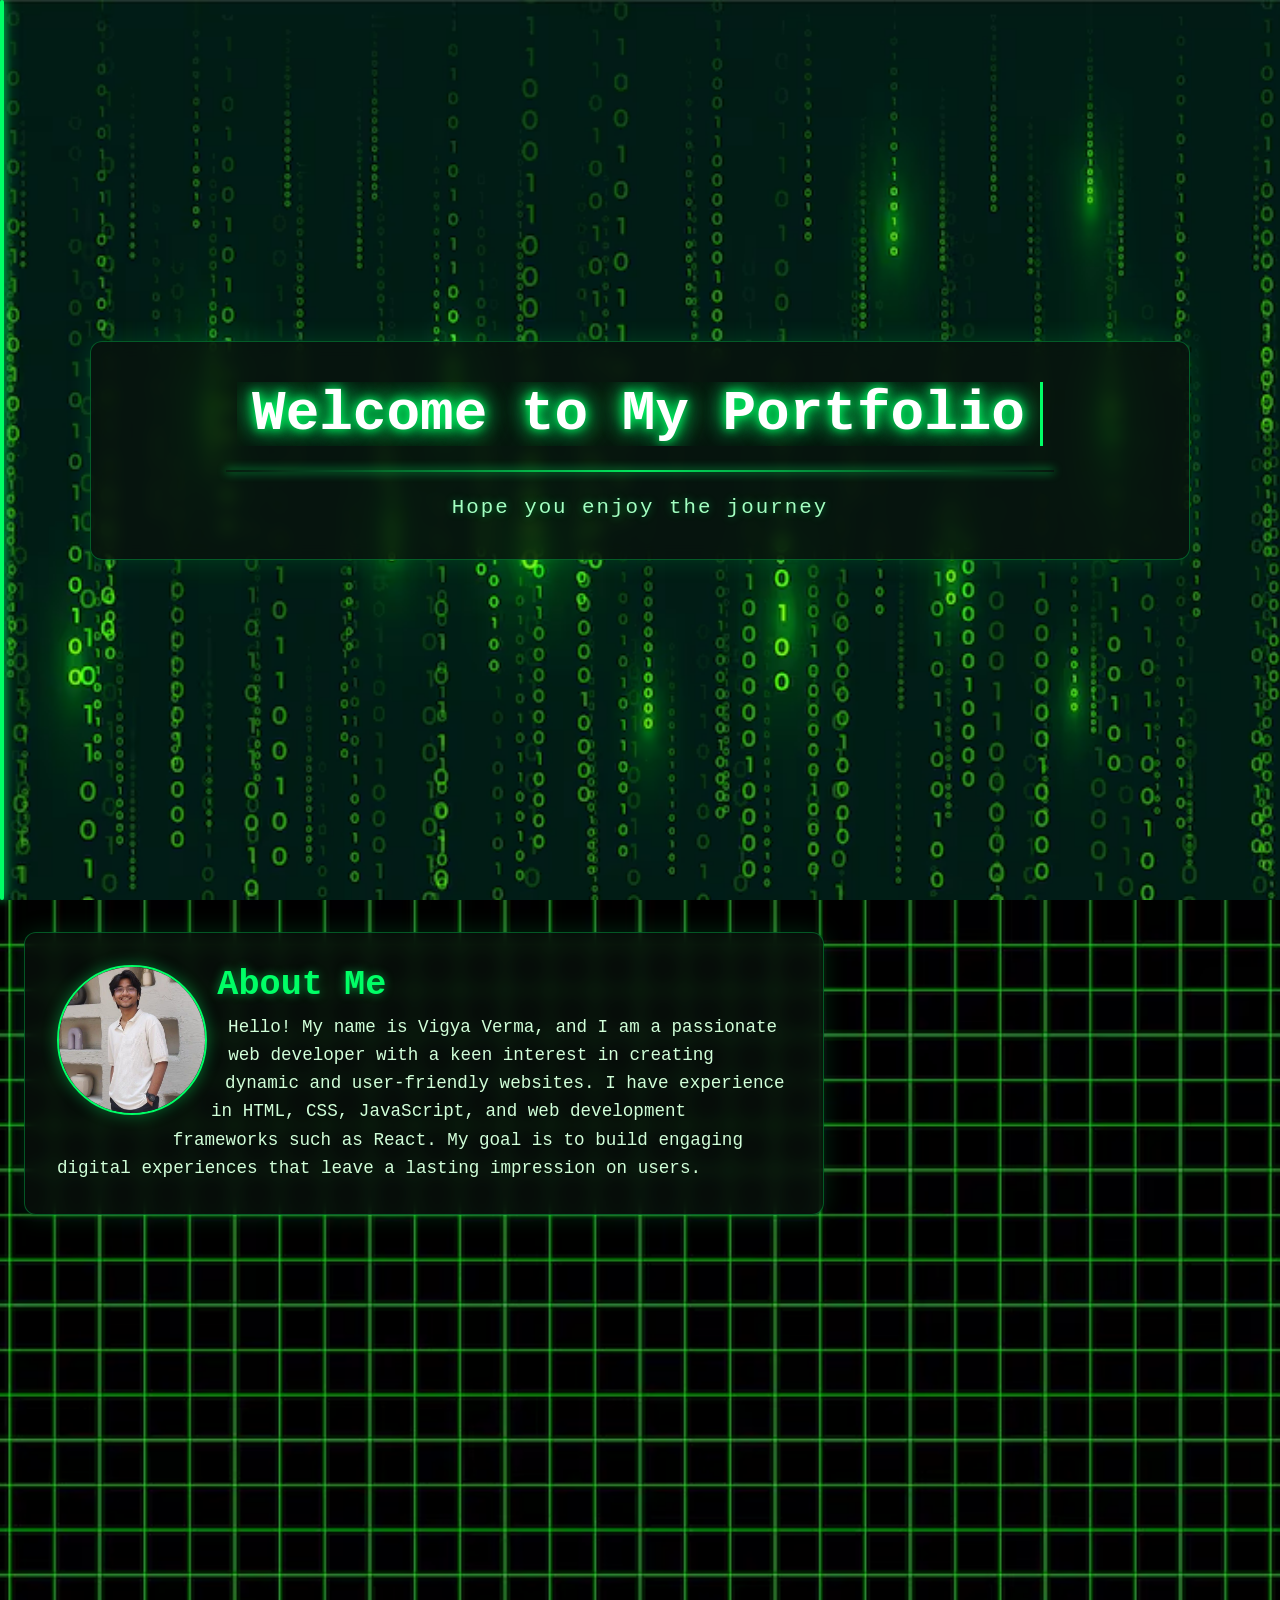
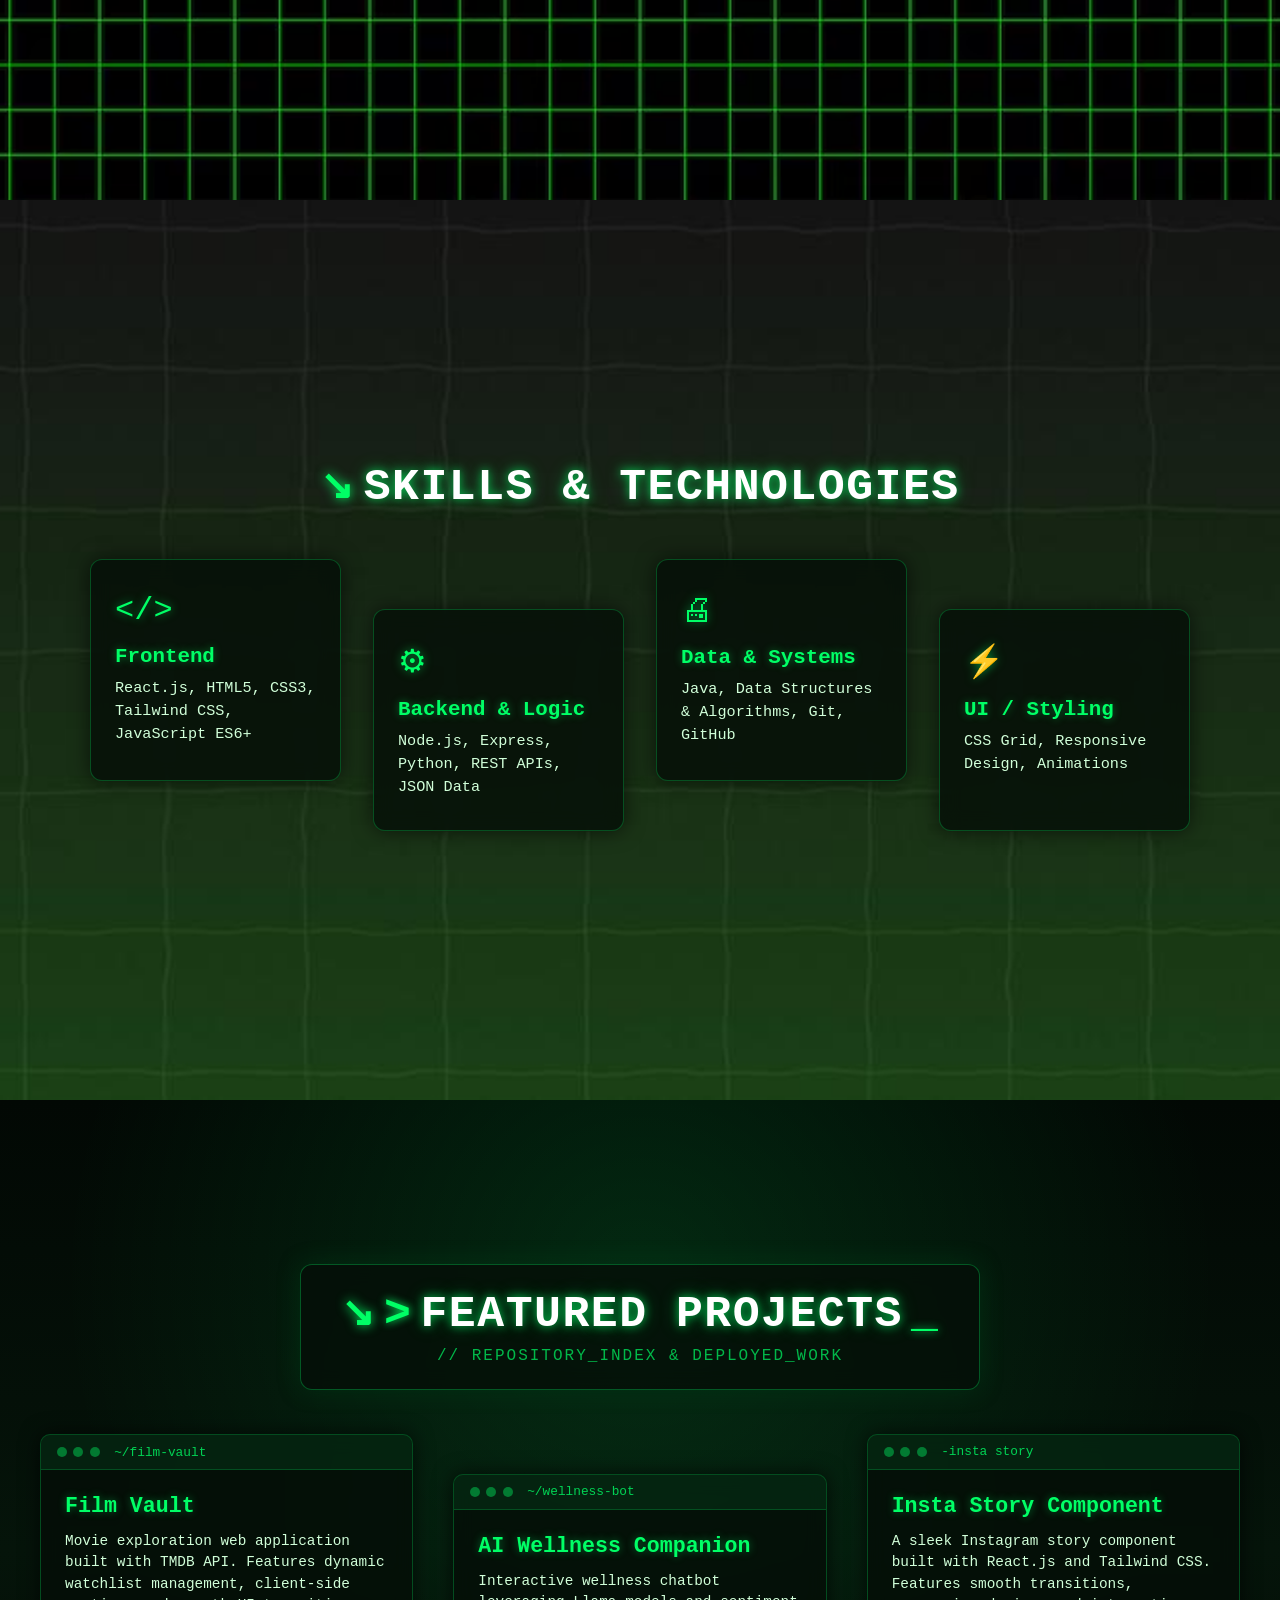
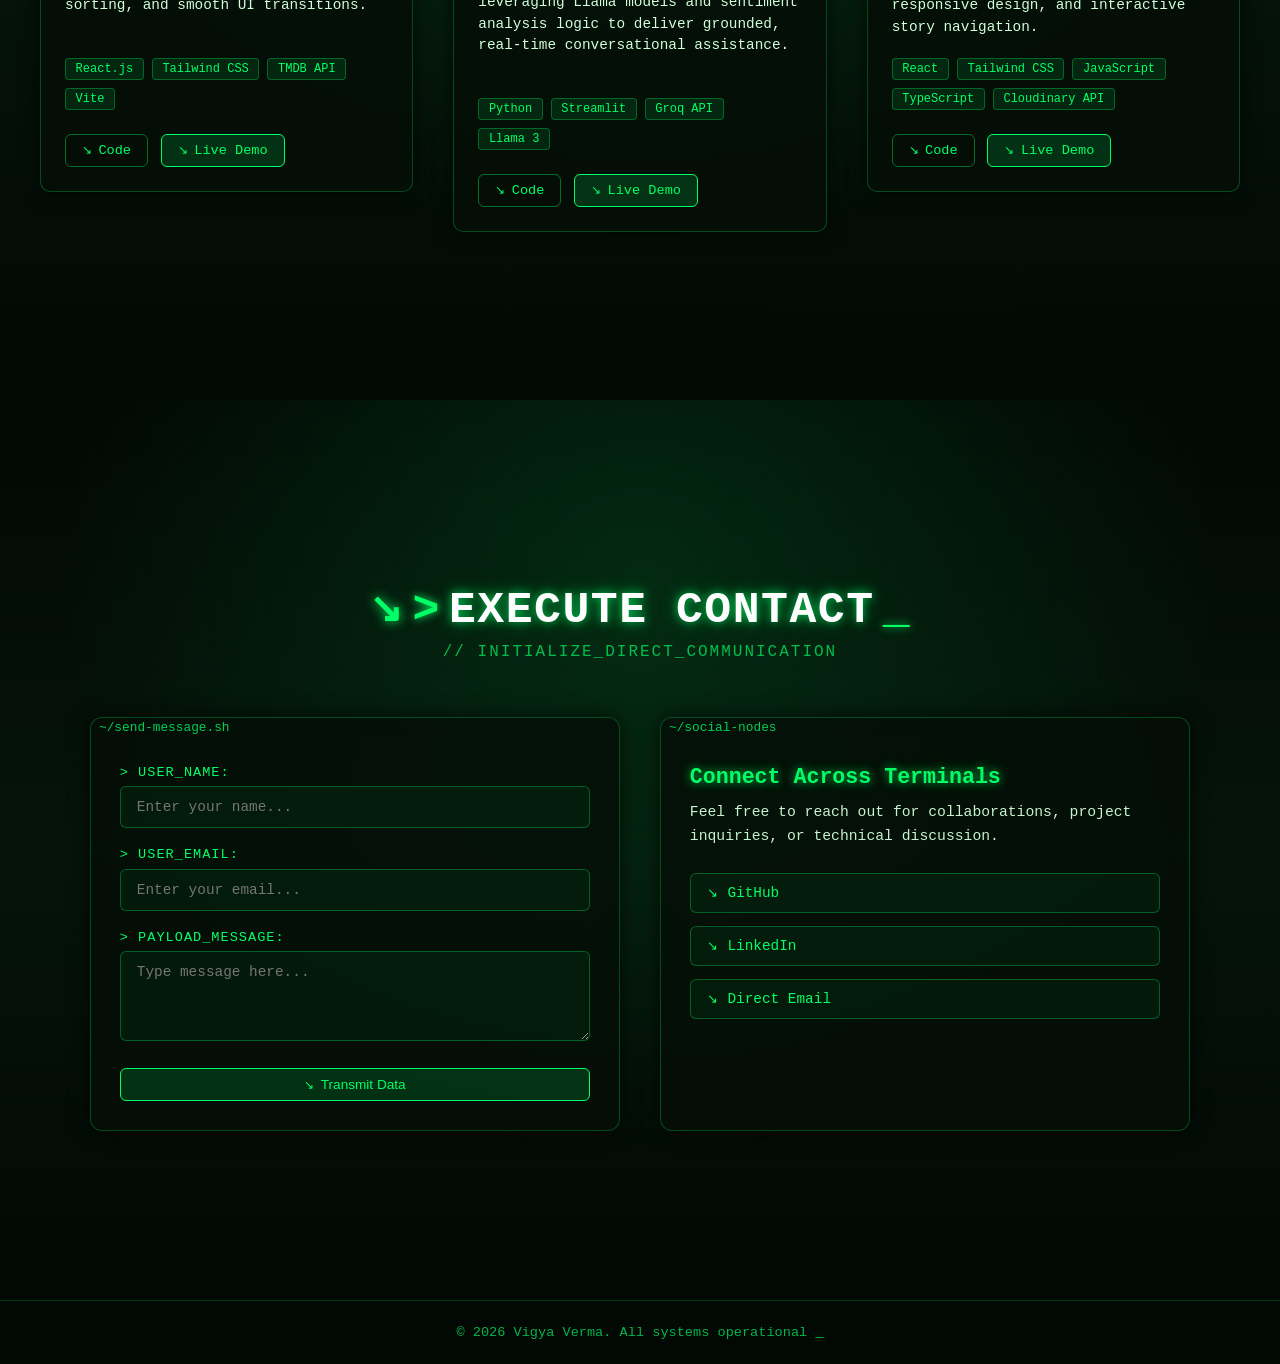
==== commit 6d93bf63: "Scroll bar" ====
--- a/index.html
+++ b/index.html
@@ -7,6 +7,7 @@
     <link rel="stylesheet" href="portfolio.css" />
   </head>
   <body>
+    <div class="bar"></div>
     <section id="start" class="hero-background">
       <div class="hero-card">
         <h1><span>Welcome to My Portfolio</span></h1>
--- a/portfolio.css
+++ b/portfolio.css
@@ -687,7 +687,7 @@
   animation-range: entry 0% exit 100%;
 }
 
-/* --- CONTACT INFO BODY TYPOGRAPHY --- */
+
 .info-body h3 {
   color: #00ff66;
   font-family: 'Courier New', Courier, monospace;
@@ -790,3 +790,33 @@
   color: rgba(0, 255, 102, 0.7);
   font-size: 0.85rem;
 }
+
+
+.bar {
+  position: fixed;
+  top: 0;
+  left: 0; 
+  width: 4px;
+  height: 100vh;
+  border-radius: 2px;
+  background: #00ff66; 
+  z-index: 100;
+  
+  box-shadow: 
+    0 0 8px #00ff66,
+    0 0 16px rgba(0, 255, 102, 0.6);
+
+  
+  transform-origin: top;
+  animation: fill linear;
+  animation-timeline: scroll();
+}
+
+@keyframes fill {
+  from {
+    transform: scaleY(0);
+  }
+  to {
+    transform: scaleY(1);
+  }
+}
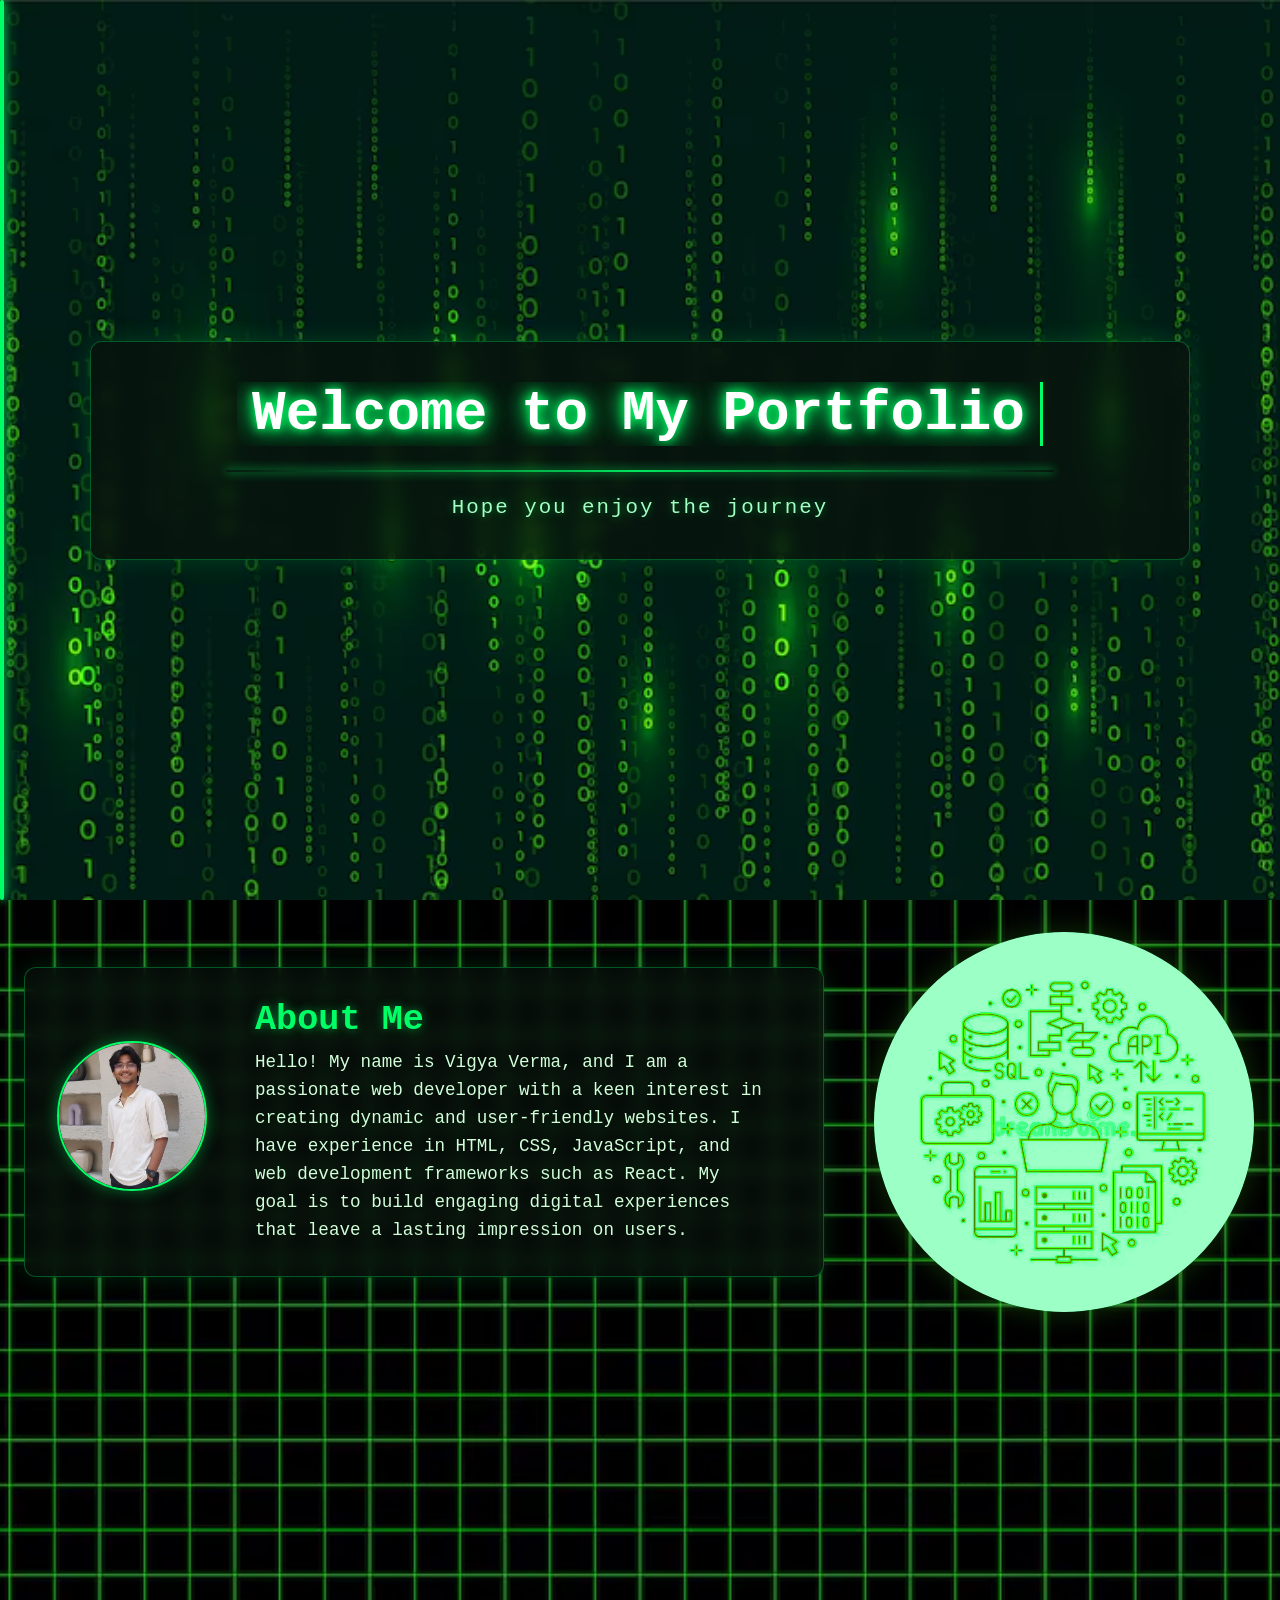
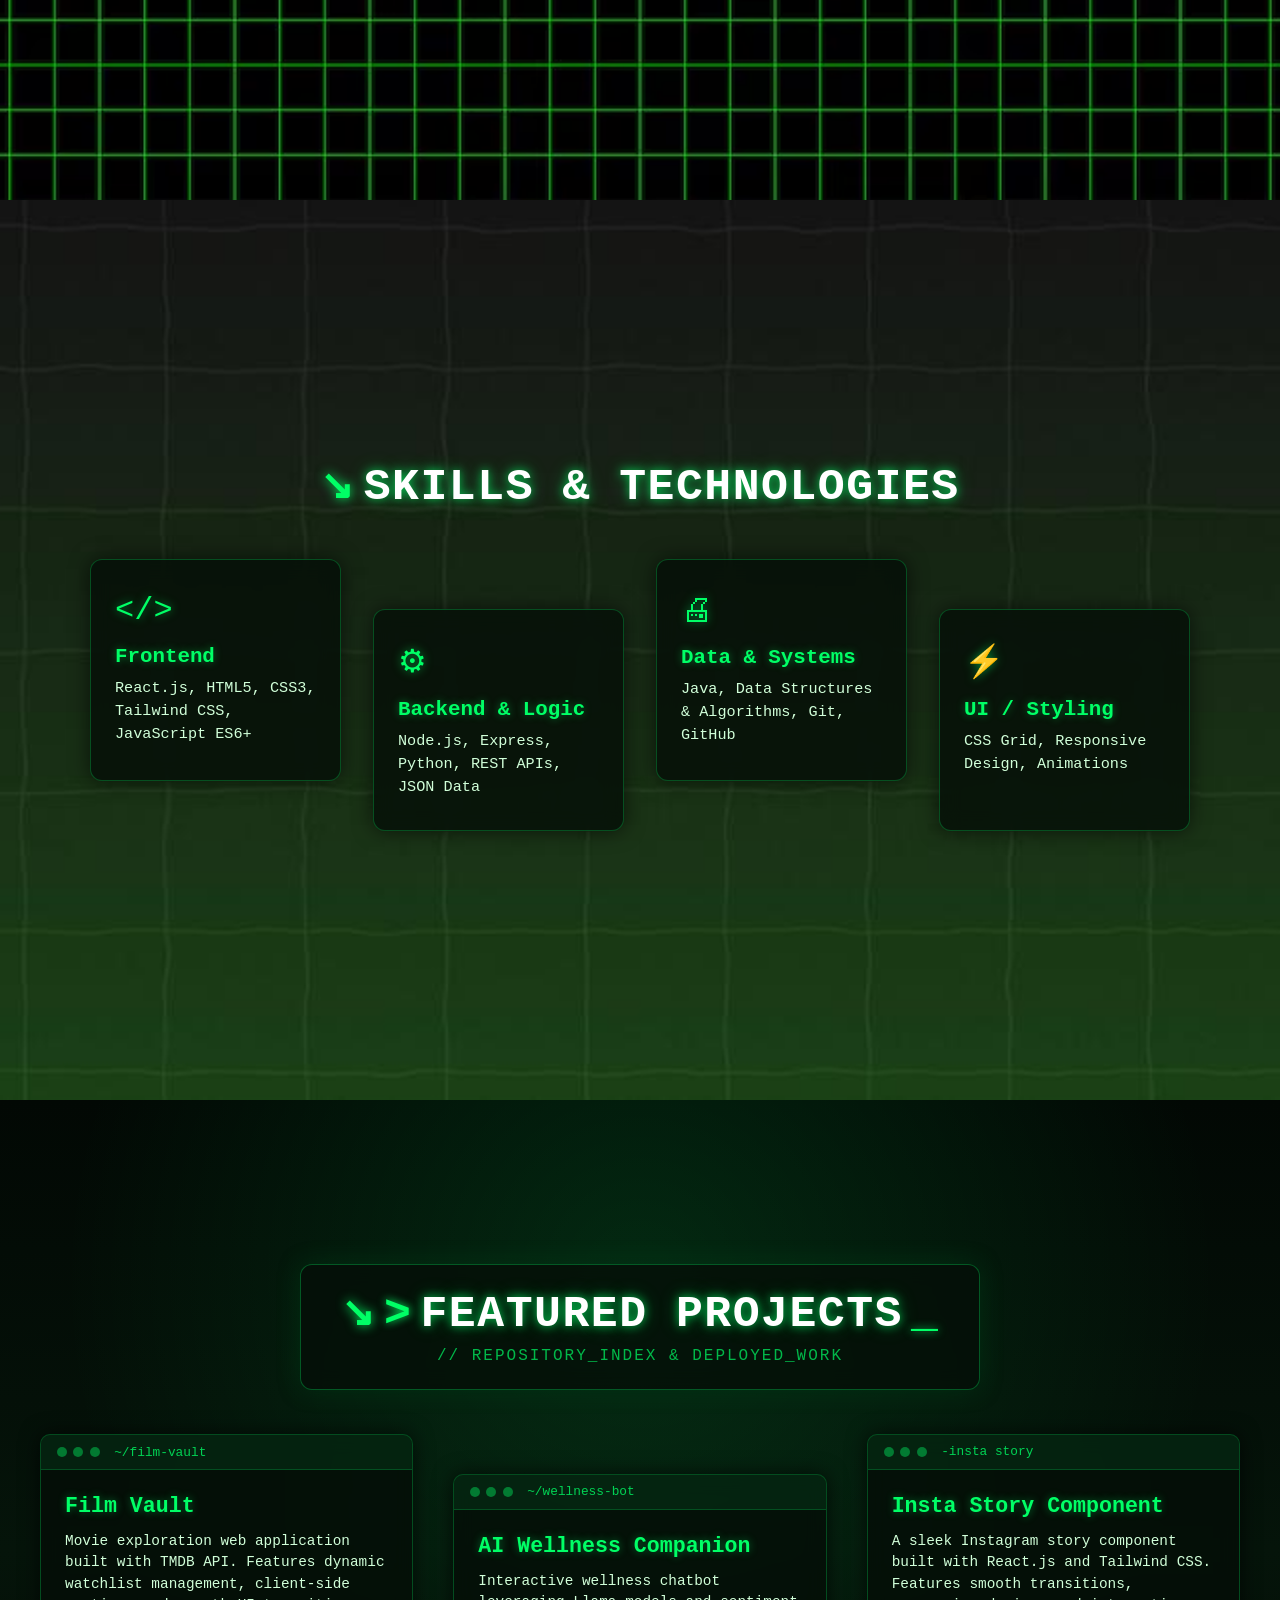
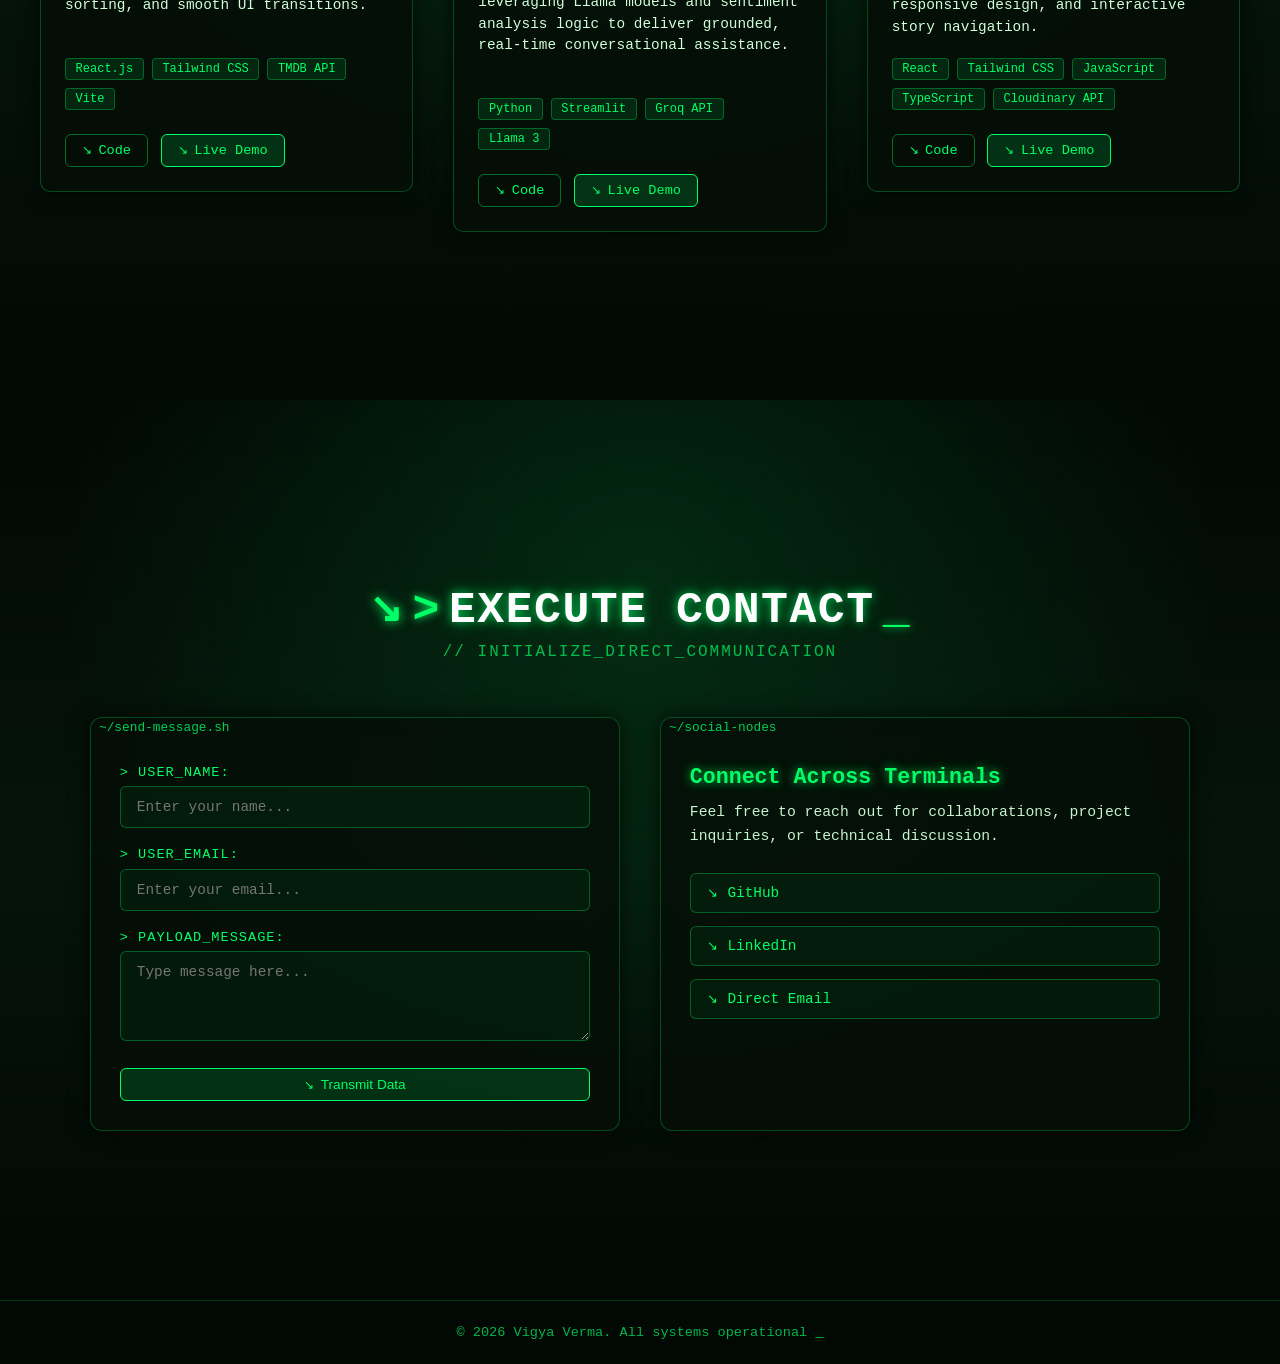
==== commit 8181eee8: "Final commit" ====
--- a/index.html
+++ b/index.html
@@ -5,6 +5,7 @@
     <meta name="viewport" content="width=device-width, initial-scale=1.0" />
     <title>My Portfolio</title>
     <link rel="stylesheet" href="portfolio.css" />
+    <link rel="preload" as="image" href="bg.avif" fetchpriority="high" />
   </head>
   <body>
     <div class="bar"></div>
@@ -17,18 +18,30 @@
     </section>
 
     <section class="Intro">
-      <div class="intro-card">
-        <img src="profile.jpg" alt="Profile Picture" class="intro-img" />
-
-        <div class="intro-content">
-          <h2>About Me</h2>
-          <p>
-            Hello! My name is Vigya Verma, and I am a passionate web developer
-            with a keen interest in creating dynamic and user-friendly websites.
-            I have experience in HTML, CSS, JavaScript, and web development
-            frameworks such as React. My goal is to build engaging digital
-            experiences that leave a lasting impression on users.
-          </p>
+      <div class="intro-container">
+        
+        <div class="intro-card">
+          <img src="profile.jpg" alt="Profile Picture" class="intro-img" />
+
+          <div class="intro-content">
+            <h2>About Me</h2>
+            <p>
+              Hello! My name is Vigya Verma, and I am a passionate web developer
+              with a keen interest in creating dynamic and user-friendly
+              websites. I have experience in HTML, CSS, JavaScript, and web
+              development frameworks such as React. My goal is to build engaging
+              digital experiences that leave a lasting impression on users.
+            </p>
+          </div>
+        </div>
+
+       
+        <div class="tech-graphic-wrapper">
+          <img
+            src="sideline.webp"
+            alt="Developer Tech Ecosystem Diagram"
+            class="tech-ecosystem-img"
+          />
         </div>
       </div>
     </section>
@@ -109,14 +122,17 @@
               >
                 <span class="btn-arrow">&searr;</span> Code
               </a>
-              <a href=" https://film-vault-o3f7luoq0-alphas-projects-fce1fc7d.vercel.app/" target="_blank" class="project-btn primary">
+              <a
+                href=" https://film-vault-o3f7luoq0-alphas-projects-fce1fc7d.vercel.app/"
+                target="_blank"
+                class="project-btn primary"
+              >
                 <span class="btn-arrow">&searr;</span> Live Demo
               </a>
             </div>
           </div>
         </article>
 
-        
         <article class="project-card card-down">
           <div class="project-header-bar">
             <span class="project-dot"></span>
@@ -145,14 +161,17 @@
               >
                 <span class="btn-arrow">&searr;</span> Code
               </a>
-              <a href=" https://student-wellness-bot-app.streamlit.app/" target="_blank" class="project-btn primary">
+              <a
+                href=" https://student-wellness-bot-app.streamlit.app/"
+                target="_blank"
+                class="project-btn primary"
+              >
                 <span class="btn-arrow">&searr;</span> Live Demo
               </a>
             </div>
           </div>
         </article>
 
-       
         <article class="project-card card-up">
           <div class="project-header-bar">
             <span class="project-dot"></span>
@@ -182,7 +201,11 @@
               >
                 <span class="btn-arrow">&searr;</span> Code
               </a>
-              <a href="https://insta-story-by-vigya.vercel.app/" target="_blank" class="project-btn primary">
+              <a
+                href="https://insta-story-by-vigya.vercel.app/"
+                target="_blank"
+                class="project-btn primary"
+              >
                 <span class="btn-arrow">&searr;</span> Live Demo
               </a>
             </div>
@@ -192,74 +215,113 @@
     </section>
 
     <section class="contact">
-  <div class="contact-header">
-    <div class="contact-header-card">
-      <h2 class="terminal-title">
-        <span class="terminal-prompt">&gt;</span> Execute Contact<span class="terminal-cursor">_</span>
-      </h2>
-      <p class="terminal-subtitle">// INITIALIZE_DIRECT_COMMUNICATION</p>
-    </div>
-  </div>
-
-  <div class="contact-container">
-    <!-- Contact Form Card -->
-    <div class="contact-card">
-      <div class="terminal-header-bar">
-        <span class="project-dot"></span>
-        <span class="project-dot"></span>
-        <span class="project-dot"></span>
-        <span class="project-path">~/send-message.sh</span>
-      </div>
-      <form class="contact-form" action="https://formspree.io/f/YOUR_FORM_ID" method="POST">
-        <div class="input-group">
-          <label for="name">&gt; USER_NAME:</label>
-          <input type="text" id="name" name="name" placeholder="Enter your name..." required />
-        </div>
-        <div class="input-group">
-          <label for="email">&gt; USER_EMAIL:</label>
-          <input type="email" id="email" name="email" placeholder="Enter your email..." required />
-        </div>
-        <div class="input-group">
-          <label for="message">&gt; PAYLOAD_MESSAGE:</label>
-          <textarea id="message" name="message" rows="4" placeholder="Type message here..." required></textarea>
-        </div>
-        <button type="submit" class="project-btn primary submit-btn">
-          <span class="btn-arrow">&searr;</span> Transmit Data
-        </button>
-      </form>
-    </div>
-
-  
-    <div class="contact-card info-card">
-      <div class="terminal-header-bar">
-        <span class="project-dot"></span>
-        <span class="project-dot"></span>
-        <span class="project-dot"></span>
-        <span class="project-path">~/social-nodes</span>
-      </div>
-      <div class="info-body">
-        <h3>Connect Across Terminals</h3>
-        <p>Feel free to reach out for collaborations, project inquiries, or technical discussion.</p>
-        
-        <div class="social-links">
-          <a href="https://github.com/Coder240807" target="_blank" rel="noopener noreferrer" class="social-btn">
-            <span class="btn-arrow">&searr;</span> GitHub
-          </a>
-          <a href="https://www.linkedin.com/in/vigya-verma-60b6a9274/" target="_blank" rel="noopener noreferrer" class="social-btn">
-            <span class="btn-arrow">&searr;</span> LinkedIn
-          </a>
-          <a href="mailto:verma.vigya2007@gmail.com" class="social-btn">
-            <span class="btn-arrow">&searr;</span> Direct Email
-          </a>
-        </div>
-      </div>
-    </div>
-  </div>
-</section>
-
-
-<footer class="portfolio-footer">
-  <p>&copy; 2026 Vigya Verma. All systems operational <span class="terminal-cursor">_</span></p>
-</footer>
+      <div class="contact-header">
+        <div class="contact-header-card">
+          <h2 class="terminal-title">
+            <span class="terminal-prompt">&gt;</span> Execute Contact<span
+              class="terminal-cursor"
+              >_</span
+            >
+          </h2>
+          <p class="terminal-subtitle">// INITIALIZE_DIRECT_COMMUNICATION</p>
+        </div>
+      </div>
+
+      <div class="contact-container">
+        <!-- Contact Form Card -->
+        <div class="contact-card">
+          <div class="terminal-header-bar">
+            <span class="project-dot"></span>
+            <span class="project-dot"></span>
+            <span class="project-dot"></span>
+            <span class="project-path">~/send-message.sh</span>
+          </div>
+          <form
+            class="contact-form"
+            action="https://formspree.io/f/YOUR_FORM_ID"
+            method="POST"
+          >
+            <div class="input-group">
+              <label for="name">&gt; USER_NAME:</label>
+              <input
+                type="text"
+                id="name"
+                name="name"
+                placeholder="Enter your name..."
+                required
+              />
+            </div>
+            <div class="input-group">
+              <label for="email">&gt; USER_EMAIL:</label>
+              <input
+                type="email"
+                id="email"
+                name="email"
+                placeholder="Enter your email..."
+                required
+              />
+            </div>
+            <div class="input-group">
+              <label for="message">&gt; PAYLOAD_MESSAGE:</label>
+              <textarea
+                id="message"
+                name="message"
+                rows="4"
+                placeholder="Type message here..."
+                required
+              ></textarea>
+            </div>
+            <button type="submit" class="project-btn primary submit-btn">
+              <span class="btn-arrow">&searr;</span> Transmit Data
+            </button>
+          </form>
+        </div>
+
+        <div class="contact-card info-card">
+          <div class="terminal-header-bar">
+            <span class="project-dot"></span>
+            <span class="project-dot"></span>
+            <span class="project-dot"></span>
+            <span class="project-path">~/social-nodes</span>
+          </div>
+          <div class="info-body">
+            <h3>Connect Across Terminals</h3>
+            <p>
+              Feel free to reach out for collaborations, project inquiries, or
+              technical discussion.
+            </p>
+
+            <div class="social-links">
+              <a
+                href="https://github.com/Coder240807"
+                target="_blank"
+                rel="noopener noreferrer"
+                class="social-btn"
+              >
+                <span class="btn-arrow">&searr;</span> GitHub
+              </a>
+              <a
+                href="https://www.linkedin.com/in/vigya-verma-60b6a9274/"
+                target="_blank"
+                rel="noopener noreferrer"
+                class="social-btn"
+              >
+                <span class="btn-arrow">&searr;</span> LinkedIn
+              </a>
+              <a href="mailto:verma.vigya2007@gmail.com" class="social-btn">
+                <span class="btn-arrow">&searr;</span> Direct Email
+              </a>
+            </div>
+          </div>
+        </div>
+      </div>
+    </section>
+
+    <footer class="portfolio-footer">
+      <p>
+        &copy; 2026 Vigya Verma. All systems operational
+        <span class="terminal-cursor">_</span>
+      </p>
+    </footer>
   </body>
 </html>
--- a/portfolio.css
+++ b/portfolio.css
@@ -109,11 +109,23 @@
   align-items: flex-start;
 }
 
+/* Flex container wrapping the card and right-side image */
+.intro-container {
+  display: flex;
+  flex-direction: row;
+  align-items: center;
+  justify-content: space-between;
+  gap: 3rem;
+  width: 100%;
+  max-width: 1250px;
+}
+
 
 .intro-card {
   font-family: 'Courier New', Courier, monospace;
   background: rgba(8, 18, 12, 0.75);
   backdrop-filter: blur(8px);
+  
   
   padding: 2rem;
   border-radius: 12px;
@@ -124,12 +136,14 @@
   width: 100%;
   color: #ffffff;
 
+  display: flex;
+  align-items: center; 
+  gap: 1.5rem;
 
   animation: slideFromLeft linear forwards;
   animation-timeline: view();
   animation-range: entry 10% cover 40%; 
 }
-
 
 @keyframes slideFromLeft {
   0% {
@@ -145,7 +159,7 @@
 }
 
 .intro-img {
-  float: left;
+  flex-shrink: 0;
   width: 150px;
   height: 150px;
   border-radius: 50%;
@@ -194,6 +208,80 @@
   }
 }
 
+/* --- RIGHT-SIDE LINE-ART IMAGE STYLES & RECOLORING --- */
+.tech-graphic-wrapper {
+  flex: 1;
+  display: flex;
+  justify-content: center;
+  align-items: center;
+  
+  /* Scroll entry for the right-side graphic */
+  animation: slideFromRight linear forwards;
+  animation-timeline: view();
+  animation-range: entry 10% cover 40%;
+}
+
+.tech-ecosystem-img {
+  max-width: 380px;
+  width: 100%;
+  height: auto;
+  
+  /* Recolors blue line-art to Matrix green (#00ff66) */
+  filter: sepia(100%) saturate(1000%) hue-rotate(60deg) brightness(1.2);
+  
+  border-radius: 50%;
+  box-shadow: 0 0 30px rgba(0, 255, 102, 0.2);
+
+  /* Continuous pulsing neon glow */
+  animation: neonPulseGraphic 2.5s ease-in-out infinite alternate;
+}
+
+@keyframes slideFromRight {
+  0% {
+    opacity: 0;
+    transform: translateX(100vw);
+    filter: blur(6px);
+  }
+  100% {
+    opacity: 1;
+    transform: translateX(0);
+    filter: blur(0);
+  }
+}
+
+@keyframes neonPulseGraphic {
+  0% {
+    box-shadow: 0 0 20px rgba(0, 255, 102, 0.2);
+  }
+  100% {
+    box-shadow: 0 0 45px rgba(0, 255, 102, 0.5);
+  }
+}
+
+/* --- RESPONSIVE BREAKPOINT --- */
+
+@media (max-width: 600px) {
+  .intro-card {
+    flex-direction: column;
+    text-align: center;
+  }
+}
+
+@media (max-width: 1024px) {
+  .intro-container {
+    flex-direction: column;
+    align-items: flex-start;
+  }
+
+  .tech-graphic-wrapper {
+    width: 100%;
+    margin-top: 2rem;
+  }
+
+  .tech-ecosystem-img {
+    max-width: 280px;
+  }
+}
 
 .skills {
   width: 100%;
